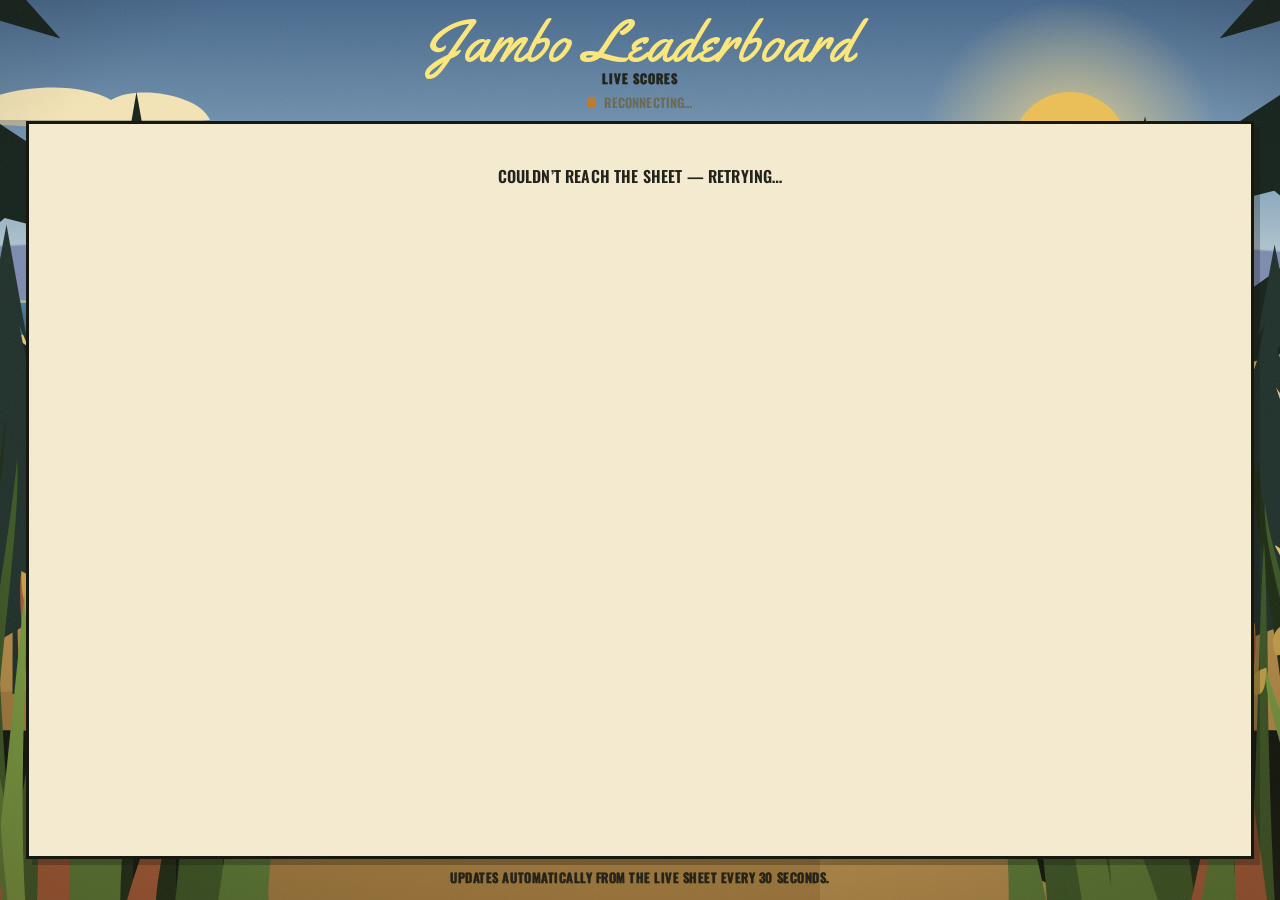
==== index.html @ 47f80d80 "Big-screen layout: fit on one screen, larger text, restyle ties - Fit the whole board on one screen " ====
<!DOCTYPE html>
<html lang="en">
<head>
<meta charset="UTF-8">
<meta name="viewport" content="width=device-width, initial-scale=1.0">
<title>Jambo Leaderboard</title>
<link rel="preconnect" href="https://fonts.googleapis.com">
<link rel="preconnect" href="https://fonts.gstatic.com" crossorigin>
<link href="https://fonts.googleapis.com/css2?family=Oswald:wght@400;500;600;700&family=Yellowtail&display=swap" rel="stylesheet">
<style>
  :root {
    --cream:      #fff0a2;
    --cream-deep: #f3d84a;
    --olive:      #4a6c9b;
    --olive-deep: #375581;
    --olive-wash: #e4ebf4;
    --sky:        #afc0d3;
    --sky-wash:   #afc0d3;
    --ink:        #22231a;
    --ink-soft:   #6b6a56;
    --outline:    #17180f;
    --line:       rgba(23,24,15,0.55);
    --line-heavy: #17180f;
    --script:     "Yellowtail", "Brush Script MT", cursive;
    font-family: "Oswald", "Arial Narrow", "Helvetica Neue", Arial, sans-serif;
  }

  /* vintage travel-poster caps: heavy, tight, dark outline via stroke behind fill */
  .poster-outline {
    -webkit-text-stroke: 0.6px var(--outline);
    paint-order: stroke fill;
  }

  * { box-sizing: border-box; }

  html, body {
    margin: 0;
    height: 100%;
    overflow: hidden;
    background: #7f9fb8;
    color: var(--ink);
    -webkit-font-smoothing: antialiased;
    text-transform: uppercase;
    font-weight: 600;
    letter-spacing: 0.01em;
  }

  .page {
    position: relative;
    z-index: 2;
    max-width: 100%;
    height: 100vh;
    margin: 0 auto;
    display: flex;
    flex-direction: column;
    padding: clamp(8px, 1.5vh, 20px) clamp(12px, 2vw, 48px);
    gap: clamp(4px, 1vh, 12px);
  }

  .scene {
    position: fixed;
    inset: 0;
    width: 100%;
    height: 100%;
    z-index: 0;
    pointer-events: none;
  }
  .scene svg { width: 100%; height: 100%; display: block; }

  .poster-frame {
    position: fixed;
    inset: 0;
    z-index: 1;
    pointer-events: none;
    border: clamp(14px, 1.7vw, 30px) solid #e8dbb4;
    box-shadow: inset 0 0 0 2px rgba(23,24,15,0.72);
  }

  /* ---------- masthead ---------- */
  .masthead {
    display: flex;
    flex-direction: column;
    align-items: center;
    justify-content: center;
    text-align: center;
    gap: clamp(2px, 0.6vh, 8px);
    flex-wrap: wrap;
    flex: 0 0 auto;
    margin-bottom: 0;
  }
  .brand h1 {
    margin: 0;
    font-family: var(--script);
    font-size: clamp(30px, 6.5vh, 104px);
    font-weight: 400;
    letter-spacing: 0.01em;
    line-height: 0.95;
    text-transform: none;
    color: #fbe67b;
  }
  .brand h1 span { color: #fbe67b; }
  .brand p {
    margin: 0;
    font-size: clamp(11px, 1vw, 22px);
    font-weight: 600;
    letter-spacing: 0.08em;
    text-transform: uppercase;
    color: var(--ink);
    -webkit-text-stroke: 0.5px var(--outline);
    paint-order: stroke fill;
  }
  .controls {
    display: flex;
    align-items: center;
    gap: 14px;
  }
  .status {
    display: inline-flex;
    align-items: center;
    gap: 8px;
    font-size: clamp(11px, 1vw, 22px);
    font-weight: 600;
    color: var(--ink-soft);
    white-space: nowrap;
  }
  .status .dot {
    width: 9px; height: 9px;
    border-radius: 0;
    background: var(--olive);
  }
  .status .dot.live  { background: #3f7d4f; }
  .status .dot.error { background: #c07a2b; }
  .badge-demo {
    display: inline-flex;
    align-items: center;
    font-size: 13px;
    font-weight: 700;
    letter-spacing: 0.08em;
    text-transform: uppercase;
    color: var(--outline);
    background: var(--cream-deep);
    border: 2px solid var(--outline);
    padding: 6px 13px;
    border-radius: 0;
  }

  /* ---------- board ---------- */
  .board {
    background: #f4ead0;
    border: 3px solid var(--outline);
    border-radius: 0;
    overflow: hidden;
    box-shadow: 6px 6px 0 rgba(23,24,15,0.28);
    flex: 1 1 auto;
    min-height: 0;
  }
  .scroll { overflow: hidden; height: 100%; }

  table {
    width: 100%;
    height: 100%;
    border-collapse: collapse;
    min-width: 0;
    table-layout: fixed;
  }

  thead tr.group th {
    background: #f4ead0;
    color: var(--olive);
    font-family: "Oswald", "Arial Narrow", "Helvetica Neue", Arial, sans-serif;
    font-size: clamp(12px, 1.3vw, 30px);
    font-weight: 700;
    letter-spacing: 0.14em;
    text-transform: uppercase;
    padding: clamp(4px, 0.7vh, 10px) 6px;
    border-bottom: 3px solid var(--outline);
    text-align: center;
    -webkit-text-stroke: 0.4px var(--outline);
    paint-order: stroke fill;
  }
  thead tr.group th.spacer { background: #f4ead0; -webkit-text-stroke: 0; }

  thead tr.cols th {
    background: var(--olive);
    color: #fff2ab;
    font-family: "Oswald", "Arial Narrow", "Helvetica Neue", Arial, sans-serif;
    font-size: clamp(11px, 1.2vw, 28px);
    font-weight: 700;
    letter-spacing: 0.03em;
    line-height: 1.05;
    text-transform: uppercase;
    padding: clamp(5px, 0.8vh, 12px) 6px;
    text-align: center;
    white-space: normal;
    position: sticky;
    top: 0;
    -webkit-text-stroke: 0.4px var(--outline);
    paint-order: stroke fill;
  }
  thead tr.cols th.team-h { text-align: left; }

  tbody td {
    padding: clamp(3px, 1.15vh, 24px) 6px;
    text-align: center;
    border-bottom: 1.5px solid var(--line);
    white-space: nowrap;
    font-weight: 400;
    font-size: clamp(13px, 1.5vw, 34px);
    -webkit-text-stroke: 0.3px var(--outline);
    paint-order: stroke fill;
  }
  tbody tr:last-child td { border-bottom: none; }
  tbody td.team {
    text-align: left;
    font-weight: 400;
    color: var(--ink);
    white-space: nowrap;
    font-size: clamp(12px, 1.3vw, 30px);
    width: 19%;
  }
  thead tr.cols th.team-h { width: 19%; }
  tbody td.rank { font-weight: 400; color: var(--olive); width: 4%; }
  tbody td.points { font-weight: 400; font-size: clamp(15px, 1.7vw, 38px); width: 6%; }
  tbody td.muted { color: var(--ink-soft); -webkit-text-stroke: 0.3px var(--outline); }

  /* group dividers */
  td.divide, th.divide { border-left: 3px solid var(--outline); }

  /* alternating wash */
  tbody tr:nth-child(even) td { background: var(--sky-wash); }

  /* leader row intentionally styled the same as the other odd rows */

  /* points tie: highlight team name + points cells (dark green, white text) */
  tbody td.tie {
    background: #567233 !important;
    color: #fff !important;
    -webkit-text-stroke: 0 !important;
  }

  .check { font-size: clamp(20px, 2vw, 44px); line-height: 1; display: inline-block; -webkit-text-stroke: 0; color: #111; }
  .check.on  { color: #111; }
  .check.off { color: #111; }

  .footnote {
    margin: 0;
    flex: 0 0 auto;
    font-size: clamp(11px, 1vw, 22px);
    color: var(--ink);
    letter-spacing: 0.04em;
    text-align: center;
    -webkit-text-stroke: 0.4px var(--outline);
    paint-order: stroke fill;
  }

  @media (prefers-reduced-motion: reduce) {
    * { animation: none !important; transition: none !important; }
  }
  @media (max-width: 560px) {
    .page { padding: 26px 16px 44px; }
    .controls { width: 100%; justify-content: space-between; }
  }
</style>
</head>
<body>
<div class="scene" aria-hidden="true"><svg viewBox="0 0 1440 900" preserveAspectRatio="xMidYMid slice" xmlns="http://www.w3.org/2000/svg">
  <defs>
    <linearGradient id="sky" x1="0" y1="0" x2="0" y2="1"><stop offset="0" stop-color="#47688c"/><stop offset="0.5" stop-color="#7f9fb8"/><stop offset="0.8" stop-color="#bccfd4"/><stop offset="1" stop-color="#f2cf86"/></linearGradient>
    <linearGradient id="wat" x1="0" y1="0" x2="0" y2="1"><stop offset="0" stop-color="#4c7f9c"/><stop offset="1" stop-color="#264c62"/></linearGradient>
    <radialGradient id="halo" cx="0.5" cy="0.5" r="0.5"><stop offset="0" stop-color="#f6d888" stop-opacity="0.85"/><stop offset="1" stop-color="#f6d888" stop-opacity="0"/></radialGradient>
    <radialGradient id="vig" cx="0.5" cy="0.4" r="0.8"><stop offset="0.6" stop-color="#000" stop-opacity="0"/><stop offset="1" stop-color="#2e1f0c" stop-opacity="0.34"/></radialGradient>
    <filter id="grain"><feTurbulence type="fractalNoise" baseFrequency="0.85" numOctaves="2" stitchTiles="stitch"/><feColorMatrix type="saturate" values="0"/></filter>
  </defs>
  <rect x="0" y="0" width="1440" height="340" fill="url(#sky)"/>
  <circle cx="1150" cy="150" r="150" fill="url(#halo)"/><circle cx="1150" cy="150" r="58" fill="#ecbf55"/>
  <g><path d="M30 120 C72 84 155 79 191 100 C217 84 280 95 290 120 Z" fill="#f4e4b6"/><path d="M30 120 L290 120 C212 130 108 130 30 120 Z" fill="#d3bd93" opacity="0.7"/></g><g><path d="M0 198 C30 176 91 173 118 186 C137 176 182 183 190 198 Z" fill="#f4e4b6"/><path d="M0 198 L190 198 C133 204 57 204 0 198 Z" fill="#d3bd93" opacity="0.7"/></g>
  <path d="M300 150 Q309 142 318 150 M318 150 Q327 142 336 150" stroke="#1b2a40" stroke-width="2.3" fill="none" opacity="0.6"/><path d="M352 134 Q361 126 370 134 M370 134 Q379 126 388 134" stroke="#1b2a40" stroke-width="2.3" fill="none" opacity="0.6"/><path d="M404 152 Q413 144 422 152 M422 152 Q431 144 440 152" stroke="#1b2a40" stroke-width="2.3" fill="none" opacity="0.6"/>
  <path d="M0 247.6 Q 50.4 247.6 90.0 246.1 Q 129.6 244.6 180.0 244.6 Q 230.4 244.6 270.0 244.0 Q 309.6 243.3 360.0 243.3 Q 410.4 243.3 450.0 250.8 Q 489.6 258.3 540.0 258.3 Q 590.4 258.3 630.0 254.9 Q 669.6 251.6 720.0 251.6 Q 770.4 251.6 810.0 252.7 Q 849.6 253.8 900.0 253.8 Q 950.4 253.8 990.0 252.4 Q 1029.6 251.1 1080.0 251.1 Q 1130.4 251.1 1170.0 249.4 Q 1209.6 247.7 1260.0 247.7 Q 1310.4 247.7 1350.0 251.2 Q 1389.6 254.6 1440.0 254.6" fill="none" stroke="#95a2c2" stroke-width="3" opacity="0.6"/><path d="M0 247.6 Q 50.4 247.6 90.0 246.1 Q 129.6 244.6 180.0 244.6 Q 230.4 244.6 270.0 244.0 Q 309.6 243.3 360.0 243.3 Q 410.4 243.3 450.0 250.8 Q 489.6 258.3 540.0 258.3 Q 590.4 258.3 630.0 254.9 Q 669.6 251.6 720.0 251.6 Q 770.4 251.6 810.0 252.7 Q 849.6 253.8 900.0 253.8 Q 950.4 253.8 990.0 252.4 Q 1029.6 251.1 1080.0 251.1 Q 1130.4 251.1 1170.0 249.4 Q 1209.6 247.7 1260.0 247.7 Q 1310.4 247.7 1350.0 251.2 Q 1389.6 254.6 1440.0 254.6 L1440 344 L0 344 Z" fill="#7d8bb0"/>
  <rect x="0" y="300" width="1440" height="70" fill="url(#wat)"/><rect x="0" y="300" width="1440" height="3" fill="#f4e4b6" opacity="0.5"/>
  <rect x="1120.0" y="302.0" width="60.0" height="6.3" fill="#eec25f" opacity="0.50"/><rect x="1111.2" y="314.6" width="77.7" height="4.7" fill="#eec25f" opacity="0.45"/><rect x="1101.4" y="328.4" width="97.2" height="4.0" fill="#eec25f" opacity="0.38"/><rect x="1093.6" y="339.5" width="112.7" height="8.5" fill="#eec25f" opacity="0.34"/><rect x="1084.5" y="352.5" width="131.0" height="6.8" fill="#eec25f" opacity="0.28"/>
  <g>
  <path d="M338 330 L392 330 L382 343 L349 343 Z" fill="#1b2a40"/>
  <path d="M365 328 L365 291 L342 328 Z" fill="#f4e4b6"/><path d="M368 328 L368 297 L389 328 Z" fill="#d9c79a"/>
  <line x1="365" y1="291" x2="365" y2="330" stroke="#171610" stroke-width="1.4"/>
  <rect x="349" y="343" width="34" height="9" fill="#356079" opacity="0.4"/></g><g>
  <rect x="1050" y="300" width="150" height="9" fill="#1b2a40"/>
  <rect x="1058" y="309" width="5" height="26" fill="#1b2a40"/><rect x="1120" y="309" width="5" height="26" fill="#1b2a40"/><rect x="1184" y="309" width="5" height="26" fill="#1b2a40"/>
  <path d="M1114 304 L1119 224 L1141 224 L1146 304 Z" fill="#f2ead4"/>
  <path d="M1131 304 L1131 224 L1141 224 L1146 304 Z" fill="#c7b48a"/>
  <rect x="1118" y="262" width="24" height="9" fill="#4a6c9b"/><rect x="1118" y="240" width="24" height="7" fill="#4a6c9b"/>
  <rect x="1121" y="206" width="18" height="18" fill="#1b2a40"/><rect x="1124" y="211" width="12" height="9" fill="#ecbf55"/>
  <path d="M1122 206 L1130 196 L1138 206 Z" fill="#1b2a40"/><circle cx="1130" cy="215" r="16" fill="#ecbf55" opacity="0.30"/>
  <rect x="1122" y="309" width="26" height="20" fill="#356079" opacity="0.45"/></g>
  <path d="M0 344 C 260 312, 520 348, 760 330 C 1010 310, 1230 350, 1440 326 L1440 900 L0 900 Z" fill="#e6c471"/>
  <path d="M0 470 C 300 430, 560 486, 830 456 C 1080 432, 1270 486, 1440 456 L1440 560 L0 560 Z" fill="#b78d49" opacity="0.6"/>
  <path d="M0 470 C 300 430, 560 486, 830 456 C 1080 432, 1270 486, 1440 456 L1440 900 L0 900 Z" fill="#e6c471"/>
  <path d="M0 604 C 320 556, 640 616, 900 586 C 1150 560, 1310 610, 1440 592 L1440 900 L0 900 Z" fill="#b78d49"/>
  <path d="M0 700 C 300 662, 620 716, 900 690 L900 900 L0 900 Z" fill="#976f35" opacity="0.5"/>
  <path d="M-5.0 730.0 Q3.7 350.0 27.3 -30.0 L50.7 -30.0 Q69.3 350.0 73.0 730.0 Z" fill="#8f4c2a"/><path d="M38.7 730.0 Q55.2 350.0 40.6 -30.0 L50.7 -30.0 Q69.3 350.0 73.0 730.0 Z" fill="#5e3319"/><path d="M-5.0 730.0 Q3.7 350.0 27.3 -30.0 L34.3 -30.0 Q13.1 350.0 7.5 730.0 Z" fill="#a9683c" opacity="0.8"/><path d="M46.7 501.8 L123.0 566.6 L90.7 578.0 L120.0 616.1 L70.2 599.3 L46.7 625.3 L29.1 593.2 L23.2 562.8 Z" fill="#16221c"/><path d="M23.9 402.2 L-62.1 469.8 L-25.7 481.7 L-58.8 521.5 L-2.5 504.0 L23.9 531.0 L43.8 497.6 L50.4 465.8 Z" fill="#16221c"/><path d="M48.0 302.7 L143.7 373.1 L103.2 385.5 L140.1 426.9 L77.4 408.6 L48.0 436.8 L25.9 402.0 L18.5 368.9 Z" fill="#16221c"/><path d="M25.2 203.2 L-80.3 276.3 L-35.7 289.2 L-76.3 332.2 L-7.3 313.3 L25.2 342.5 L49.6 306.4 L57.7 272.0 Z" fill="#16221c"/><path d="M49.2 103.6 L164.5 179.5 L115.8 192.9 L160.1 237.6 L84.7 217.9 L49.2 248.3 L22.6 210.8 L13.8 175.1 Z" fill="#16221c"/><path d="M26.5 4.1 L-98.6 82.8 L-45.7 96.7 L-93.8 143.0 L-12.0 122.6 L26.5 154.1 L55.3 115.2 L64.9 78.1 Z" fill="#16221c"/><path d="M39.0 -98.4 L144.5 -20.9 L99.8 -7.2 L140.4 38.4 L71.4 18.3 L39.0 49.3 L14.7 11.0 L6.6 -25.4 Z" fill="#16221c"/><path d="M39.0 -98.4 L-66.5 -20.9 L-21.8 -7.2 L-62.4 38.4 L6.6 18.3 L39.0 49.3 L63.3 11.0 L71.4 -25.4 Z" fill="#16221c"/>
  <path d="M195.6 706.0 L204.4 706.0 L204.8 586.0 L199.7 586.0 Z" fill="#16221c"/><path d="M195.5 520.9 L287.5 665.5 L210.8 615.5 L114.5 662.7 Z" fill="#16221c"/><path d="M204.0 446.1 L300.1 613.8 L219.9 554.0 L114.6 623.9 Z" fill="#16221c"/><path d="M204.0 378.8 L288.8 549.2 L217.9 493.3 L119.6 556.5 Z" fill="#16221c"/><path d="M202.3 339.0 L255.4 478.5 L212.5 435.3 L145.0 480.4 Z" fill="#16221c"/><path d="M208.7 272.2 L268.4 424.7 L219.3 374.6 L144.1 428.0 Z" fill="#16221c"/><path d="M208.5 212.2 L255.5 379.0 L217.1 314.6 L158.0 371.7 Z" fill="#16221c"/><path d="M209.6 150.0 L246.2 321.3 L215.9 254.4 L174.5 311.7 Z" fill="#16221c"/><path d="M216.5 91.9 L245.9 256.5 L221.3 194.6 L187.8 257.2 Z" fill="#16221c"/>
  <path d="M92.5 694.0 L99.5 694.0 L96.7 602.8 L92.7 602.8 Z" fill="#20302a"/><path d="M96.8 535.5 L161.2 674.3 L108.1 623.4 L32.1 668.6 Z" fill="#20302a"/><path d="M95.3 494.6 L153.8 627.2 L105.6 578.3 L38.7 619.3 Z" fill="#20302a"/><path d="M90.7 456.9 L155.6 571.2 L101.6 533.5 L33.9 563.0 Z" fill="#20302a"/><path d="M95.0 414.1 L152.1 531.4 L104.4 488.2 L43.9 527.3 Z" fill="#20302a"/><path d="M93.4 351.9 L134.6 481.7 L101.0 440.9 L55.2 479.1 Z" fill="#20302a"/><path d="M91.8 308.9 L131.5 440.1 L98.4 395.6 L54.1 438.5 Z" fill="#20302a"/><path d="M86.8 261.9 L112.2 390.7 L91.6 349.8 L59.5 390.7 Z" fill="#20302a"/><path d="M86.5 224.5 L108.2 346.5 L90.3 305.0 L64.9 339.3 Z" fill="#20302a"/>
  <path d="M316.9 710.0 L323.1 710.0 L323.4 638.0 L319.8 638.0 Z" fill="#16221c"/><path d="M318.5 593.1 L377.7 681.5 L330.3 655.1 L251.7 686.8 Z" fill="#16221c"/><path d="M318.0 559.3 L378.7 658.0 L328.1 619.3 L264.1 648.9 Z" fill="#16221c"/><path d="M324.0 525.0 L369.1 614.1 L332.4 583.5 L272.9 613.3 Z" fill="#16221c"/><path d="M323.3 487.8 L368.3 575.5 L331.8 547.4 L278.3 581.1 Z" fill="#16221c"/><path d="M328.2 442.3 L368.0 538.7 L335.6 510.4 L284.8 542.4 Z" fill="#16221c"/><path d="M324.8 416.7 L353.8 508.2 L330.3 475.5 L295.6 502.1 Z" fill="#16221c"/><path d="M328.3 376.3 L357.6 475.1 L333.3 439.0 L302.3 469.1 Z" fill="#16221c"/><path d="M333.2 341.8 L352.4 433.0 L336.7 403.2 L313.4 429.5 Z" fill="#16221c"/>
  <path d="M1367.0 730.0 Q1370.7 350.0 1389.3 -30.0 L1412.7 -30.0 Q1436.3 350.0 1445.0 730.0 Z" fill="#8f4c2a"/><path d="M1410.7 730.0 Q1422.2 350.0 1402.6 -30.0 L1412.7 -30.0 Q1436.3 350.0 1445.0 730.0 Z" fill="#5e3319"/><path d="M1367.0 730.0 Q1370.7 350.0 1389.3 -30.0 L1396.3 -30.0 Q1380.1 350.0 1379.5 730.0 Z" fill="#a9683c" opacity="0.8"/><path d="M1416.7 501.8 L1493.0 566.6 L1460.7 578.0 L1490.0 616.1 L1440.2 599.3 L1416.7 625.3 L1399.1 593.2 L1393.2 562.8 Z" fill="#16221c"/><path d="M1392.8 416.5 L1308.1 483.6 L1343.9 495.5 L1311.4 535.0 L1366.7 517.6 L1392.8 544.5 L1412.3 511.3 L1418.8 479.7 Z" fill="#16221c"/><path d="M1415.6 331.1 L1508.6 400.7 L1469.3 413.0 L1505.0 453.9 L1444.2 435.9 L1415.6 463.7 L1394.2 429.3 L1387.0 396.6 Z" fill="#16221c"/><path d="M1391.7 245.8 L1290.3 317.8 L1333.2 330.5 L1294.2 372.8 L1360.5 354.2 L1391.7 382.9 L1415.1 347.4 L1422.9 313.5 Z" fill="#16221c"/><path d="M1414.5 160.5 L1524.2 234.8 L1477.8 247.9 L1520.0 291.7 L1448.3 272.4 L1414.5 302.2 L1389.2 265.4 L1380.8 230.5 Z" fill="#16221c"/><path d="M1390.6 75.2 L1272.5 151.9 L1322.5 165.4 L1277.0 210.6 L1354.3 190.7 L1390.6 221.4 L1417.8 183.5 L1426.9 147.4 Z" fill="#16221c"/><path d="M1413.4 -10.1 L1539.9 69.0 L1486.4 82.9 L1535.0 129.4 L1452.4 109.0 L1413.4 140.6 L1384.3 101.5 L1374.5 64.3 Z" fill="#16221c"/><path d="M1401.0 -98.4 L1506.5 -20.9 L1461.8 -7.2 L1502.4 38.4 L1433.4 18.3 L1401.0 49.3 L1376.7 11.0 L1368.6 -25.4 Z" fill="#16221c"/><path d="M1401.0 -98.4 L1295.5 -20.9 L1340.2 -7.2 L1299.6 38.4 L1368.6 18.3 L1401.0 49.3 L1425.3 11.0 L1433.4 -25.4 Z" fill="#16221c"/>
  <path d="M1235.6 706.0 L1244.4 706.0 L1240.3 586.0 L1235.2 586.0 Z" fill="#16221c"/><path d="M1243.6 539.6 L1334.8 653.6 L1259.3 617.4 L1156.0 650.1 Z" fill="#16221c"/><path d="M1241.4 479.3 L1317.2 622.6 L1255.2 569.3 L1163.7 615.5 Z" fill="#16221c"/><path d="M1237.5 446.2 L1320.9 566.7 L1251.8 524.0 L1151.4 563.5 Z" fill="#16221c"/><path d="M1238.7 395.0 L1306.7 511.9 L1251.7 476.9 L1163.8 518.5 Z" fill="#16221c"/><path d="M1234.8 343.0 L1296.6 473.1 L1244.9 429.7 L1173.2 474.7 Z" fill="#16221c"/><path d="M1234.4 288.3 L1290.7 421.5 L1244.8 382.2 L1175.1 424.7 Z" fill="#16221c"/><path d="M1226.1 253.0 L1279.4 371.8 L1235.3 336.7 L1176.7 374.7 Z" fill="#16221c"/><path d="M1225.1 197.7 L1258.7 333.1 L1231.8 289.2 L1185.4 337.7 Z" fill="#16221c"/><path d="M1232.0 165.2 L1265.6 288.9 L1238.2 243.9 L1200.4 278.5 Z" fill="#16221c"/><path d="M1225.1 116.2 L1251.7 251.7 L1230.2 197.0 L1194.1 248.5 Z" fill="#16221c"/>
  <path d="M1340.5 694.0 L1347.5 694.0 L1347.3 602.8 L1343.3 602.8 Z" fill="#20302a"/><path d="M1347.9 564.8 L1409.7 666.2 L1360.0 626.4 L1279.0 659.0 Z" fill="#20302a"/><path d="M1341.4 520.8 L1397.7 625.1 L1352.5 586.0 L1278.4 622.0 Z" fill="#20302a"/><path d="M1346.7 473.6 L1394.9 574.2 L1355.9 545.4 L1294.8 576.7 Z" fill="#20302a"/><path d="M1347.4 434.2 L1395.0 541.6 L1356.7 505.6 L1294.5 540.6 Z" fill="#20302a"/><path d="M1349.8 393.0 L1396.0 503.0 L1358.0 465.5 L1301.3 507.9 Z" fill="#20302a"/><path d="M1347.8 362.5 L1381.2 463.1 L1354.4 426.6 L1312.7 461.5 Z" fill="#20302a"/><path d="M1349.6 324.9 L1381.0 423.5 L1355.6 386.9 L1316.9 418.8 Z" fill="#20302a"/><path d="M1355.0 274.6 L1380.8 385.1 L1359.3 346.0 L1331.7 386.8 Z" fill="#20302a"/><path d="M1354.6 244.6 L1374.0 339.1 L1357.9 307.1 L1337.6 335.6 Z" fill="#20302a"/>
  <path d="M1116.9 710.0 L1123.1 710.0 L1120.2 638.0 L1116.6 638.0 Z" fill="#16221c"/><path d="M1119.0 598.5 L1175.1 681.1 L1129.8 655.7 L1054.1 680.3 Z" fill="#16221c"/><path d="M1114.9 558.8 L1176.0 651.5 L1124.9 619.3 L1059.8 654.1 Z" fill="#16221c"/><path d="M1118.7 521.2 L1171.6 615.6 L1127.7 583.1 L1066.5 623.3 Z" fill="#16221c"/><path d="M1114.8 492.1 L1159.5 575.4 L1123.3 547.8 L1071.6 572.8 Z" fill="#16221c"/><path d="M1112.0 446.7 L1148.4 541.5 L1119.2 510.9 L1069.8 548.3 Z" fill="#16221c"/><path d="M1112.5 413.7 L1146.9 504.7 L1118.2 475.2 L1081.0 508.8 Z" fill="#16221c"/><path d="M1111.7 379.4 L1135.6 470.4 L1116.0 439.3 L1087.1 470.8 Z" fill="#16221c"/><path d="M1108.3 334.9 L1129.6 440.2 L1111.8 402.5 L1088.6 446.7 Z" fill="#16221c"/>
  <path d="M0 900 L0 742 C 130 708, 260 754, 340 808 C 400 848, 300 900, 250 900 Z" fill="#12160e"/>
  <path d="M1440 900 L1440 742 C 1310 708, 1180 754, 1100 808 C 1040 848, 1140 900, 1190 900 Z" fill="#12160e"/>
  <g><path d="M159.9 908.0 C172.4 667.5 183.3 427.1 187.6 335.5 C191.8 427.1 180.4 667.5 186.5 908.0 Z" fill="#1e2c14"/><path d="M-19.8 908.0 C3.6 694.3 54.8 480.6 58.8 399.2 C62.9 480.6 11.2 694.3 5.5 908.0 Z" fill="#1e2c14"/><path d="M264.3 908.0 C291.3 700.6 339.4 493.2 345.5 414.2 C351.6 493.2 302.8 700.6 302.5 908.0 Z" fill="#3d5724"/><path d="M34.3 908.0 C46.5 701.7 55.8 495.5 60.1 416.9 C64.5 495.5 54.7 701.7 61.5 908.0 Z" fill="#1e2c14"/><path d="M-5.4 908.0 C21.0 702.4 80.6 496.9 85.0 418.5 C89.3 496.9 29.2 702.4 21.8 908.0 Z" fill="#1e2c14"/><path d="M265.3 908.0 C281.4 704.5 298.8 500.9 303.9 423.4 C309.0 500.9 291.0 704.5 297.1 908.0 Z" fill="#3d5724"/><path d="M85.9 908.0 C110.7 716.7 152.3 525.5 158.2 452.6 C164.1 525.5 121.7 716.7 122.7 908.0 Z" fill="#3d5724"/><path d="M34.1 908.0 C56.4 719.2 91.4 530.3 97.0 458.4 C102.6 530.3 66.8 719.2 69.1 908.0 Z" fill="#3d5724"/><path d="M-2.4 908.0 C18.0 720.7 41.3 533.4 47.6 462.0 C53.8 533.4 29.8 720.7 36.9 908.0 Z" fill="#3d5724"/><path d="M47.6 462.0 q19.6 13.4 11.0 49.1 q-11.0 8.9 -11.0 -49.1 Z" fill="#c7a24a"/><path d="M300.6 908.0 C319.6 721.7 344.7 535.4 350.1 464.4 C355.5 535.4 329.8 721.7 334.5 908.0 Z" fill="#3d5724"/><path d="M-32.2 908.0 C-3.3 726.9 58.6 545.8 63.8 476.8 C69.0 545.8 6.4 726.9 0.1 908.0 Z" fill="#1e2c14"/><path d="M217.0 908.0 C241.9 728.4 293.8 548.9 298.5 480.5 C303.2 548.9 250.7 728.4 246.2 908.0 Z" fill="#1e2c14"/><path d="M67.3 908.0 C74.0 731.8 64.2 555.7 68.6 488.6 C72.9 555.7 82.1 731.8 94.3 908.0 Z" fill="#3d5724"/><path d="M183.3 908.0 C205.5 733.2 248.2 558.3 252.8 491.7 C257.4 558.3 214.1 733.2 212.0 908.0 Z" fill="#1e2c14"/><path d="M222.3 908.0 C239.0 734.1 254.7 560.2 260.3 493.9 C265.9 560.2 249.5 734.1 257.3 908.0 Z" fill="#1e2c14"/><path d="M148.6 908.0 C163.7 743.9 175.1 579.9 180.5 517.4 C185.9 579.9 173.8 743.9 182.3 908.0 Z" fill="#3d5724"/><path d="M180.5 517.4 q16.9 11.7 9.5 43.0 q-9.5 7.8 -9.5 -43.0 Z" fill="#c7a24a"/><path d="M305.0 908.0 C318.7 749.6 334.1 591.2 338.3 530.8 C342.5 591.2 326.6 749.6 331.4 908.0 Z" fill="#3d5724"/><path d="M338.3 530.8 q13.2 11.3 7.4 41.5 q-7.4 7.5 -7.4 -41.5 Z" fill="#c7a24a"/><path d="M-43.1 908.0 C-30.9 751.7 -46.4 595.4 -38.9 535.8 C-31.5 595.4 -16.9 751.7 3.7 908.0 Z" fill="#5c7a33"/><path d="M297.1 908.0 C320.0 751.7 341.7 595.5 349.3 535.9 C357.0 595.5 334.3 751.7 344.8 908.0 Z" fill="#5c7a33"/><path d="M164.0 908.0 C190.1 757.9 237.3 607.7 243.1 550.5 C248.9 607.7 201.0 757.9 200.2 908.0 Z" fill="#5c7a33"/><path d="M116.7 908.0 C124.2 766.4 94.1 624.8 101.3 570.9 C108.6 624.8 137.7 766.4 162.0 908.0 Z" fill="#a85a34"/><path d="M101.3 570.9 q22.6 10.1 12.7 37.1 q-12.7 6.7 -12.7 -37.1 Z" fill="#c7a24a"/><path d="M13.3 908.0 C31.0 766.8 42.8 625.6 49.4 571.9 C55.9 625.6 43.3 766.8 54.1 908.0 Z" fill="#3d5724"/><path d="M49.4 571.9 q20.4 10.1 11.4 37.0 q-11.4 6.7 -11.4 -37.0 Z" fill="#c7a24a"/><path d="M65.6 908.0 C69.8 771.4 37.7 634.8 43.8 582.8 C49.8 634.8 81.2 771.4 103.4 908.0 Z" fill="#5c7a33"/><path d="M71.2 908.0 C86.8 775.9 99.1 643.8 104.6 593.5 C110.1 643.8 97.1 775.9 105.6 908.0 Z" fill="#7a9a3f"/><path d="M104.6 593.5 q17.2 9.4 9.6 34.6 q-9.6 6.3 -9.6 -34.6 Z" fill="#c7a24a"/><path d="M39.3 908.0 C57.6 776.8 61.1 645.6 69.0 595.7 C76.9 645.6 72.4 776.8 88.5 908.0 Z" fill="#5c7a33"/><path d="M254.5 908.0 C268.6 778.9 270.3 649.8 276.5 600.6 C282.7 649.8 280.1 778.9 293.0 908.0 Z" fill="#3d5724"/><path d="M276.5 600.6 q19.2 9.2 10.8 33.8 q-10.8 6.1 -10.8 -33.8 Z" fill="#c7a24a"/><path d="M45.0 908.0 C56.3 789.6 48.5 671.3 54.7 626.2 C60.8 671.3 67.8 789.6 83.4 908.0 Z" fill="#a85a34"/><path d="M54.7 626.2 q19.2 8.5 10.7 31.0 q-10.7 5.6 -10.7 -31.0 Z" fill="#c7a24a"/><path d="M6.2 908.0 C14.1 798.2 -15.4 688.5 -8.0 646.6 C-0.7 688.5 28.0 798.2 52.3 908.0 Z" fill="#5c7a33"/><path d="M204.9 908.0 C231.9 806.2 289.5 704.4 294.3 665.6 C299.2 704.4 241.0 806.2 235.4 908.0 Z" fill="#a85a34"/><path d="M148.7 908.0 C155.3 813.5 123.5 719.0 130.6 683.1 C137.7 719.0 168.6 813.5 192.9 908.0 Z" fill="#5c7a33"/><path d="M-37.2 908.0 C-23.4 817.5 -15.7 727.1 -10.5 692.6 C-5.2 727.1 -13.6 817.5 -4.4 908.0 Z" fill="#7a9a3f"/><path d="M309.2 908.0 C333.6 822.7 370.6 737.3 376.9 704.8 C383.3 737.3 345.4 822.7 348.7 908.0 Z" fill="#5c7a33"/><path d="M376.9 704.8 q19.8 6.1 11.1 22.4 q-11.1 4.1 -11.1 -22.4 Z" fill="#c7a24a"/></g><g transform="translate(1440,0) scale(-1,1)"><path d="M-1.7 908.0 C13.9 659.9 24.2 411.7 29.9 317.2 C35.7 411.7 24.7 659.9 34.3 908.0 Z" fill="#1e2c14"/><path d="M210.4 908.0 C237.9 661.7 298.0 415.5 302.8 321.6 C307.6 415.5 246.9 661.7 240.4 908.0 Z" fill="#1e2c14"/><path d="M33.2 908.0 C59.5 666.2 119.5 424.4 123.7 332.3 C128.0 424.4 67.4 666.2 59.7 908.0 Z" fill="#1e2c14"/><path d="M-29.1 908.0 C-2.7 683.0 53.1 457.9 57.9 372.2 C62.8 457.9 6.3 683.0 1.1 908.0 Z" fill="#1e2c14"/><path d="M154.4 908.0 C173.3 683.9 196.0 459.7 201.6 374.4 C207.3 459.7 183.9 683.9 189.8 908.0 Z" fill="#1e2c14"/><path d="M260.1 908.0 C285.2 692.9 330.6 477.7 336.2 395.7 C341.8 477.7 295.7 692.9 295.1 908.0 Z" fill="#1e2c14"/><path d="M191.9 908.0 C200.6 712.7 198.1 517.4 202.4 443.0 C206.7 517.4 208.7 712.7 218.7 908.0 Z" fill="#3d5724"/><path d="M179.7 908.0 C192.5 715.1 191.3 522.3 197.2 448.8 C203.1 522.3 203.6 715.1 216.8 908.0 Z" fill="#3d5724"/><path d="M197.2 448.8 q18.5 13.8 10.4 50.5 q-10.4 9.2 -10.4 -50.5 Z" fill="#c7a24a"/><path d="M17.7 908.0 C43.6 719.7 97.7 531.4 102.5 459.7 C107.4 531.4 52.6 719.7 47.8 908.0 Z" fill="#1e2c14"/><path d="M275.2 908.0 C288.8 726.5 297.1 545.0 302.2 475.8 C307.3 545.0 298.4 726.5 307.2 908.0 Z" fill="#3d5724"/><path d="M-3.6 908.0 C18.2 731.4 61.8 554.7 66.1 487.5 C70.4 554.7 26.2 731.4 23.2 908.0 Z" fill="#1e2c14"/><path d="M-10.4 908.0 C20.4 737.6 89.9 567.3 95.0 502.4 C100.1 567.3 29.9 737.6 21.2 908.0 Z" fill="#3d5724"/><path d="M244.0 908.0 C273.5 747.5 336.4 587.0 341.7 525.9 C347.0 587.0 283.5 747.5 277.4 908.0 Z" fill="#3d5724"/><path d="M278.6 908.0 C309.2 748.2 374.8 588.3 380.2 527.4 C385.7 588.3 319.4 748.2 312.8 908.0 Z" fill="#3d5724"/><path d="M92.6 908.0 C116.7 754.4 163.9 600.8 168.8 542.2 C173.8 600.8 125.9 754.4 123.2 908.0 Z" fill="#a85a34"/><path d="M168.8 542.2 q15.3 11.0 8.6 40.2 q-8.6 7.3 -8.6 -40.2 Z" fill="#c7a24a"/><path d="M84.9 908.0 C93.8 754.4 91.8 600.8 96.0 542.3 C100.3 600.8 101.7 754.4 111.5 908.0 Z" fill="#3d5724"/><path d="M226.3 908.0 C257.7 755.8 323.5 603.5 329.3 545.5 C335.1 603.5 268.6 755.8 262.7 908.0 Z" fill="#3d5724"/><path d="M329.3 545.5 q18.2 10.9 10.2 39.9 q-10.2 7.2 -10.2 -39.9 Z" fill="#c7a24a"/><path d="M262.8 908.0 C278.7 756.9 292.9 605.9 298.3 548.3 C303.7 605.9 288.9 756.9 296.6 908.0 Z" fill="#5c7a33"/><path d="M298.3 548.3 q16.9 10.8 9.5 39.6 q-9.5 7.2 -9.5 -39.6 Z" fill="#c7a24a"/><path d="M164.0 908.0 C183.9 757.0 213.1 606.1 218.4 548.5 C223.7 606.1 193.8 757.0 197.0 908.0 Z" fill="#3d5724"/><path d="M91.9 908.0 C111.3 759.3 138.0 610.5 143.3 553.9 C148.7 610.5 121.3 759.3 125.4 908.0 Z" fill="#a85a34"/><path d="M266.6 908.0 C277.8 773.9 273.9 639.8 279.5 588.7 C285.0 639.8 288.2 773.9 301.3 908.0 Z" fill="#3d5724"/><path d="M279.5 588.7 q17.4 9.6 9.7 35.1 q-9.7 6.4 -9.7 -35.1 Z" fill="#c7a24a"/><path d="M244.8 908.0 C268.6 776.9 292.1 645.7 299.9 595.8 C307.7 645.7 283.3 776.9 293.7 908.0 Z" fill="#5c7a33"/><path d="M299.9 595.8 q24.4 9.4 13.7 34.3 q-13.7 6.2 -13.7 -34.3 Z" fill="#c7a24a"/><path d="M38.8 908.0 C54.9 777.8 71.3 647.5 76.5 597.9 C81.8 647.5 64.8 777.8 71.6 908.0 Z" fill="#5c7a33"/><path d="M277.0 908.0 C296.4 779.3 322.4 650.6 327.9 601.5 C333.4 650.6 306.7 779.3 311.3 908.0 Z" fill="#3d5724"/><path d="M13.2 908.0 C35.8 788.3 67.6 668.6 73.8 623.0 C79.9 668.6 47.4 788.3 51.9 908.0 Z" fill="#5c7a33"/><path d="M73.8 623.0 q19.3 8.6 10.8 31.4 q-10.8 5.7 -10.8 -31.4 Z" fill="#c7a24a"/><path d="M125.0 908.0 C131.6 788.4 98.2 668.8 105.4 623.2 C112.7 668.8 145.2 788.4 170.3 908.0 Z" fill="#a85a34"/><path d="M105.4 623.2 q22.7 8.5 12.7 31.3 q-12.7 5.7 -12.7 -31.3 Z" fill="#c7a24a"/><path d="M312.1 908.0 C336.4 788.4 373.2 668.8 379.5 623.3 C385.8 668.8 348.2 788.4 351.5 908.0 Z" fill="#5c7a33"/><path d="M214.6 908.0 C229.6 789.1 239.0 670.2 244.6 624.9 C250.2 670.2 240.1 789.1 249.6 908.0 Z" fill="#5c7a33"/><path d="M244.6 624.9 q17.5 8.5 9.8 31.1 q-9.8 5.7 -9.8 -31.1 Z" fill="#c7a24a"/><path d="M6.1 908.0 C35.7 807.0 86.8 705.9 93.7 667.4 C100.5 705.9 48.6 807.0 49.1 908.0 Z" fill="#7a9a3f"/><path d="M93.7 667.4 q21.5 7.2 12.0 26.5 q-12.0 4.8 -12.0 -26.5 Z" fill="#c7a24a"/><path d="M123.1 908.0 C131.6 813.8 115.8 719.6 121.7 683.7 C127.6 719.6 142.7 813.8 160.0 908.0 Z" fill="#5c7a33"/><path d="M199.5 908.0 C229.4 815.5 273.4 723.0 281.3 687.8 C289.2 723.0 244.2 815.5 249.0 908.0 Z" fill="#5c7a33"/><path d="M281.3 687.8 q24.7 6.6 13.9 24.2 q-13.9 4.4 -13.9 -24.2 Z" fill="#c7a24a"/><path d="M-4.4 908.0 C3.7 824.9 -11.3 741.7 -5.6 710.0 C-0.0 741.7 14.2 824.9 30.7 908.0 Z" fill="#5c7a33"/></g>
  <rect x="0" y="0" width="1440" height="900" fill="url(#vig)"/>
  <rect x="0" y="0" width="1440" height="900" filter="url(#grain)" opacity="0.07"/>
</svg></div>

<div class="page">

  <header class="masthead">
    <div class="brand">
      <h1>Jambo <span>Leaderboard</span></h1>
      <p>Live scores</p>
    </div>
    <div class="controls">
      <span class="status" id="status">
        <span class="dot" id="statusDot"></span>
        <span id="statusText">Loading…</span>
      </span>
    </div>
  </header>

  <div class="board">
    <div class="scroll"><div id="mount"></div></div>
  </div>

  <p class="footnote">Updates automatically from the live sheet every 30 seconds.</p>
</div>

<script>
/* ============================================================
   LIVE BUILD — pulls the "Leaderboard" tab of the Google Sheet
   as CSV (gviz endpoint) and re-renders every 30 seconds.
   Requires the sheet to be shared "anyone with link can view".
   ============================================================ */

const SHEET_ID = "1ui5a6mI18m_ZzgXZSi-G6cmHyq385iE6KvLz1C8kYaQ";
const SHEET_GID = "1296888730"; // "Leaderboard" tab
const REFRESH_MS = 30000;

/* column grouping — matched by header name, so it survives column shifts */
const BONUS_COLS     = ["costume", "beach bocce", "double", "skunk given", "skunk taken", "other"];
const POTENTIAL_COLS = ["double used", "potential", "real potential"];
const CHECK_COL      = "double used";

/* ---------- CSV parsing (handles quotes, commas, newlines) ---------- */
function parseCSV(text) {
  const rows = [];
  let row = [], field = "", inQuotes = false;
  for (let i = 0; i < text.length; i++) {
    const c = text[i];
    if (inQuotes) {
      if (c === '"') {
        if (text[i + 1] === '"') { field += '"'; i++; }
        else inQuotes = false;
      } else field += c;
    } else {
      if (c === '"') inQuotes = true;
      else if (c === ",") { row.push(field); field = ""; }
      else if (c === "\n") { row.push(field); rows.push(row); row = []; field = ""; }
      else if (c === "\r") { /* skip */ }
      else field += c;
    }
  }
  row.push(field);
  rows.push(row);
  return rows;
}

const norm = s => String(s || "").trim().toLowerCase();

/* ---------- locate the real table inside the sheet ---------- */
function locateColumns(rows) {
  let headerIdx = -1;
  for (let r = 0; r < rows.length; r++) {
    if (rows[r].some(c => norm(c).includes("team"))) { headerIdx = r; break; }
  }
  if (headerIdx === -1) return null;

  const headerRow = rows[headerIdx];
  const cols = [];
  headerRow.forEach((cell, idx) => {
    const label = String(cell).trim();
    if (label !== "") cols.push({ idx, label });
  });
  if (cols.length === 0) return null;

  cols.forEach(col => {
    const n = norm(col.label);
    if (n.includes("team")) col.kind = "team";
    else if (n === "rank")  col.kind = "rank";
    else if (n === "points" || n === "pts") col.kind = "points";
    else col.kind = "plain";
    col.isCheck = n.includes(CHECK_COL);
    if (POTENTIAL_COLS.some(p => n.includes(p)))      col.group = "POTENTIAL";
    else if (BONUS_COLS.some(b => n.includes(b)))     col.group = "BONUS";
    else col.group = "";
  });

  const teamCol = cols.find(c => c.kind === "team");

  const dataRows = [];
  for (let r = headerIdx + 1; r < rows.length; r++) {
    const team = String(rows[r][teamCol.idx] || "").trim();
    if (team === "") continue;
    dataRows.push(rows[r]);
  }

  return { cols, dataRows };
}

/* ---------- render ---------- */
function truthy(v) {
  const n = norm(v);
  return n === "true" || n === "yes" || n === "x" || n === "1" || n === "✓" || n === "☑";
}

function renderTable(model) {
  const { cols, dataRows } = model;

  let groupCells = "", prevGroup = null;
  cols.forEach((col, i) => {
    const g = col.group;
    const startsGroup = g && g !== prevGroup;
    const divide = (i > 0 && col.group !== cols[i - 1].group) ? " divide" : "";
    if (g) {
      if (startsGroup) {
        const span = cols.filter(c => c.group === g).length;
        groupCells += '<th class="group-band' + divide + '" colspan="' + span + '">' + g + '</th>';
      }
    } else {
      groupCells += '<th class="spacer' + divide + '"></th>';
    }
    prevGroup = g;
  });

  const colCells = cols.map((col, i) => {
    const divide = (i > 0 && col.group !== cols[i - 1].group) ? " divide" : "";
    const teamH = col.kind === "team" ? " team-h" : "";
    // stack multi-word headers onto separate lines to keep columns narrow
    const stacked = col.label.split(/\s+/).map(escapeHtml).join("<br>");
    return '<th class="' + teamH + divide + '">' + stacked + '</th>';
  }).join("");

  const rankCol   = cols.find(c => c.kind === "rank");
  const pointsCol = cols.find(c => c.kind === "points");

  // A true tie is an exact match on the FULL points value including the hidden
  // decimal tie-breaker (e.g. two teams both at 10.000011). Teams that merely
  // round to the same integer but differ in the decimals are NOT tied.
  // Not-yet-scored rows (blank / rounds to 0) never highlight.
  const tieValues = new Set();
  if (pointsCol) {
    const counts = {};
    dataRows.forEach(dr => {
      const v = String(dr[pointsCol.idx] == null ? "" : dr[pointsCol.idx]).trim();
      const n = parseFloat(v);
      if (!isFinite(n) || Math.round(n) === 0) return;
      counts[v] = (counts[v] || 0) + 1;
    });
    Object.keys(counts).forEach(k => { if (counts[k] >= 2) tieValues.add(k); });
  }

  const body = dataRows.map((r, rowIdx) => {
    let isLeader = rankCol
      ? String(r[rankCol.idx]).trim() === "1"
      : rowIdx === 0;

    const rowPts = pointsCol
      ? String(r[pointsCol.idx] == null ? "" : r[pointsCol.idx]).trim()
      : "";
    const isTie = tieValues.has(rowPts);

    const tds = cols.map((col, i) => {
      const raw = String(r[col.idx] == null ? "" : r[col.idx]).trim();
      const divide = (i > 0 && col.group !== cols[i - 1].group) ? " divide" : "";
      const tie = (isTie && (col.kind === "team" || col.kind === "points")) ? " tie" : "";

      if (col.isCheck) {
        const on = truthy(raw);
        return '<td class="' + divide + '"><span class="check ' + (on ? "on" : "off") + '">' + (on ? "☑" : "☐") + '</span></td>';
      }
      if (col.kind === "team")   return '<td class="team' + divide + tie + '">' + escapeHtml(raw || "—") + '</td>';
      if (col.kind === "rank")   return '<td class="rank' + divide + '">' + escapeHtml(raw || "—") + '</td>';
      if (col.kind === "points") {
        // display the clean rounded score; the decimal tie-breaker stays hidden
        const n = parseFloat(raw);
        const shown = (raw === "" || !isFinite(n)) ? "0" : String(Math.round(n));
        return '<td class="points' + divide + tie + '">' + escapeHtml(shown) + '</td>';
      }

      const muted = (raw === "" || raw === "0") ? " muted" : "";
      return '<td class="' + muted + divide + '">' + escapeHtml(raw === "" ? "—" : raw) + '</td>';
    }).join("");

    return '<tr class="' + (isLeader ? "leader" : "") + '">' + tds + '</tr>';
  }).join("");

  return '' +
    '<table>' +
      '<thead>' +
        '<tr class="group">' + groupCells + '</tr>' +
        '<tr class="cols">' + colCells + '</tr>' +
      '</thead>' +
      '<tbody>' + body + '</tbody>' +
    '</table>';
}

function escapeHtml(s) {
  return String(s).replace(/[&<>"']/g, c => (
    { "&": "&amp;", "<": "&lt;", ">": "&gt;", '"': "&quot;", "'": "&#39;" }[c]
  ));
}

/* ---------- live fetch + auto-refresh ---------- */
const mount = document.getElementById("mount");
const statusDot  = document.getElementById("statusDot");
const statusText = document.getElementById("statusText");

let hasRendered = false;

function csvUrl() {
  // cache-bust so browser/Google caches don't mask fresh scores
  return "https://docs.google.com/spreadsheets/d/" + SHEET_ID +
         "/gviz/tq?tqx=out:csv&gid=" + SHEET_GID + "&_=" + Date.now();
}

function fmtTime(d) {
  let h = d.getHours(), m = d.getMinutes();
  const ampm = h >= 12 ? "PM" : "AM";
  h = h % 12 || 12;
  return h + ":" + String(m).padStart(2, "0") + " " + ampm;
}

function setStatus(state, text) {
  statusDot.className = "dot" + (state ? " " + state : "");
  statusText.textContent = text;
}

async function load() {
  try {
    const res = await fetch(csvUrl(), { cache: "no-store" });
    if (!res.ok) throw new Error("HTTP " + res.status);
    const text = await res.text();
    const model = locateColumns(parseCSV(text));
    if (!model) throw new Error("Could not locate leaderboard table");
    mount.innerHTML = renderTable(model);
    hasRendered = true;
    setStatus("live", "Live · updated " + fmtTime(new Date()));
  } catch (err) {
    // keep the last good board on screen; only show a message if we have nothing yet
    if (!hasRendered) {
      mount.innerHTML =
        '<p style="padding:24px 16px;text-align:center;">' +
        'Couldn’t reach the sheet — retrying…</p>';
    }
    setStatus("error", "Reconnecting…");
  }
}

load();
setInterval(load, REFRESH_MS);
</script>
</body>
</html>
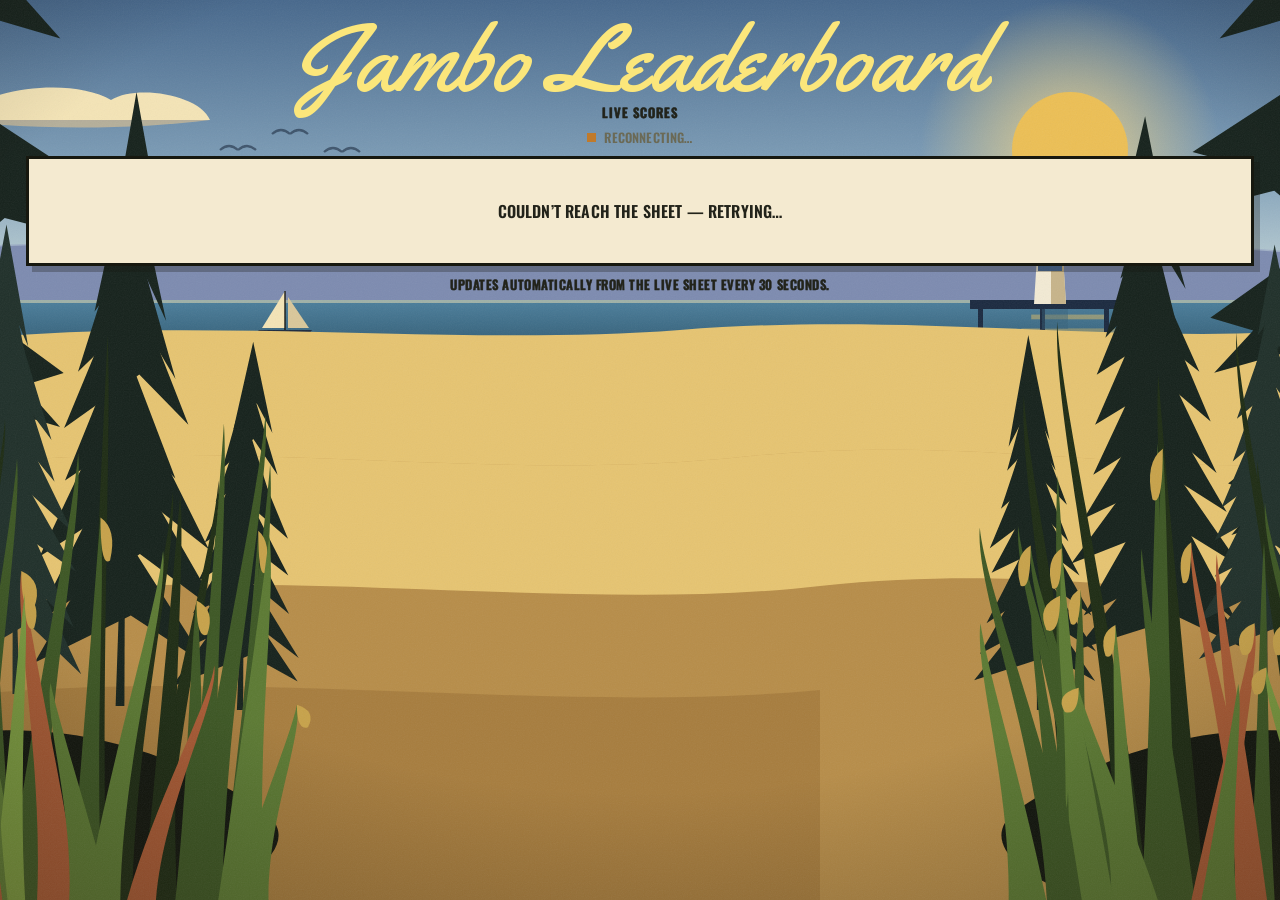
==== commit 59db4598: "Remove empty band, enlarge title, add mobile scroll layout - Board now sizes to its content (no dead" ====
--- a/index.html
+++ b/index.html
@@ -91,7 +91,7 @@
   .brand h1 {
     margin: 0;
     font-family: var(--script);
-    font-size: clamp(30px, 6.5vh, 104px);
+    font-size: clamp(38px, 10.5vh, 180px);
     font-weight: 400;
     letter-spacing: 0.01em;
     line-height: 0.95;
@@ -151,14 +151,14 @@
     border-radius: 0;
     overflow: hidden;
     box-shadow: 6px 6px 0 rgba(23,24,15,0.28);
-    flex: 1 1 auto;
+    flex: 0 0 auto;
     min-height: 0;
   }
   .scroll { overflow: hidden; height: 100%; }
 
   table {
     width: 100%;
-    height: 100%;
+    height: auto;
     border-collapse: collapse;
     min-width: 0;
     table-layout: fixed;
@@ -256,9 +256,39 @@
   @media (prefers-reduced-motion: reduce) {
     * { animation: none !important; transition: none !important; }
   }
-  @media (max-width: 560px) {
-    .page { padding: 26px 16px 44px; }
-    .controls { width: 100%; justify-content: space-between; }
+  /* ---------- mobile / touch: allow scrolling, readable fonts ---------- */
+  /* Big monitors driven by a computer keep the locked one-screen layout above;
+     phones/tablets (touch) or narrow windows fall through to this. */
+  @media (pointer: coarse), (max-width: 819px) {
+    html, body { overflow: auto; height: auto; }
+    .page {
+      display: block;
+      height: auto;
+      padding: 16px;
+      gap: 0;
+    }
+    .masthead { margin-bottom: 14px; }
+    .brand h1 { font-size: clamp(34px, 12vw, 64px); }
+    .controls { width: 100%; justify-content: center; }
+
+    .board { flex: none; }
+    .scroll { overflow-x: auto; overflow-y: visible; height: auto; -webkit-overflow-scrolling: touch; }
+
+    table { table-layout: auto; width: auto; min-width: 720px; height: auto; }
+
+    thead tr.group th { font-size: 13px; padding: 8px 8px; }
+    thead tr.cols th  { font-size: 13px; padding: 9px 8px; }
+    tbody td {
+      font-size: 16px;
+      padding: 10px 8px;
+      white-space: nowrap;
+    }
+    tbody td.team   { font-size: 15px; width: auto; }
+    thead tr.cols th.team-h { width: auto; }
+    tbody td.rank   { width: auto; }
+    tbody td.points { font-size: 18px; width: auto; }
+    .check { font-size: 24px; }
+    .footnote { font-size: 13px; margin-top: 14px; }
   }
 </style>
 </head>
@@ -443,8 +473,10 @@
   const colCells = cols.map((col, i) => {
     const divide = (i > 0 && col.group !== cols[i - 1].group) ? " divide" : "";
     const teamH = col.kind === "team" ? " team-h" : "";
+    // "BONUS COSTUME" is redundant under the BONUS band — show just "Costume"
+    const displayLabel = norm(col.label) === "bonus costume" ? "Costume" : col.label;
     // stack multi-word headers onto separate lines to keep columns narrow
-    const stacked = col.label.split(/\s+/).map(escapeHtml).join("<br>");
+    const stacked = displayLabel.split(/\s+/).map(escapeHtml).join("<br>");
     return '<th class="' + teamH + divide + '">' + stacked + '</th>';
   }).join("");
 
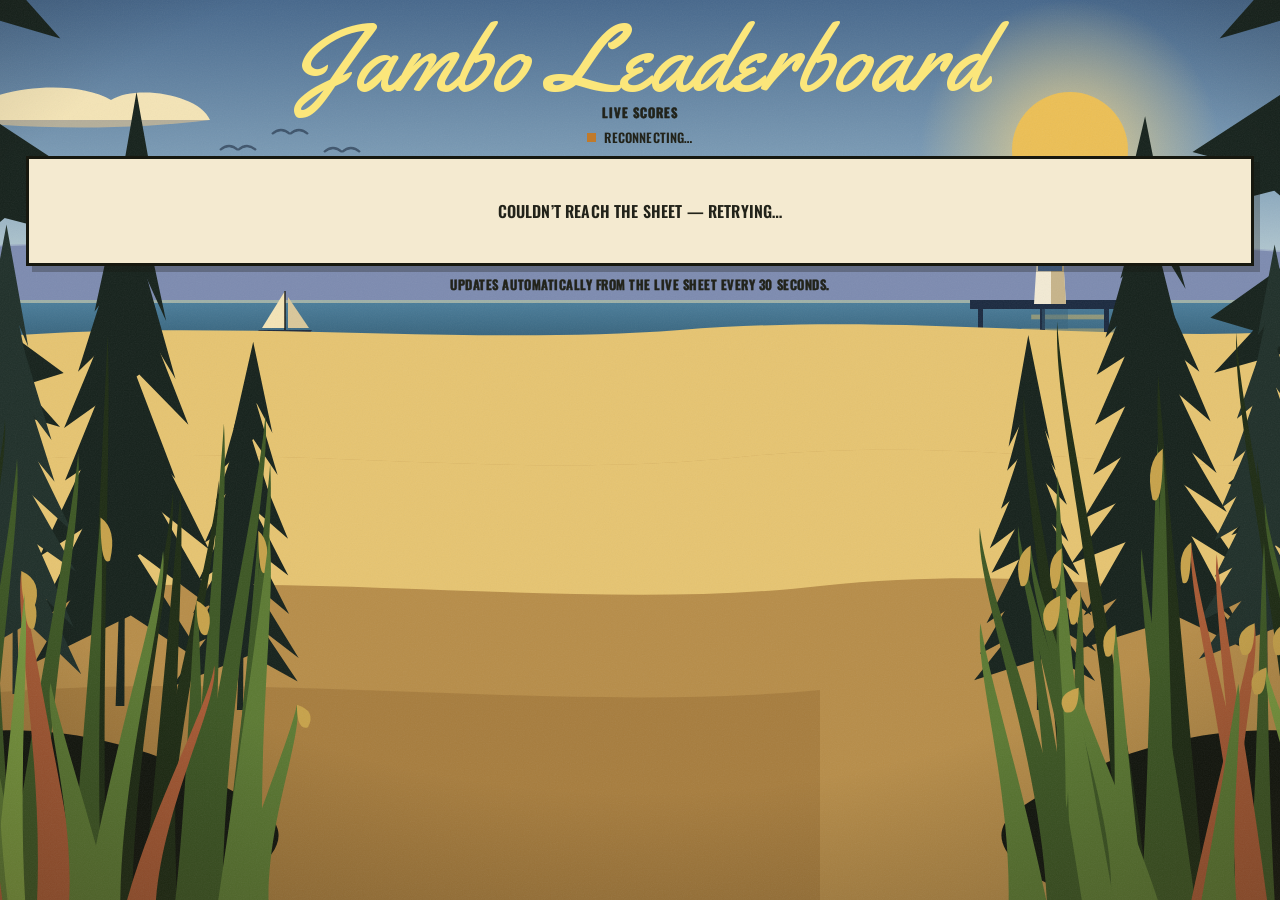
==== commit 72fb6ee6: "Make live-status text black instead of grey Change the .status text color from --ink-soft (grey) to " ====
--- a/index.html
+++ b/index.html
@@ -120,7 +120,7 @@
     gap: 8px;
     font-size: clamp(11px, 1vw, 22px);
     font-weight: 600;
-    color: var(--ink-soft);
+    color: var(--ink);
     white-space: nowrap;
   }
   .status .dot {
@@ -430,7 +430,7 @@
     col.isCheck = n.includes(CHECK_COL);
     if (POTENTIAL_COLS.some(p => n.includes(p)))      col.group = "POTENTIAL";
     else if (BONUS_COLS.some(b => n.includes(b)))     col.group = "BONUS";
-    else col.group = "";
+    else col.group = "STANDINGS";
   });
 
   const teamCol = cols.find(c => c.kind === "team");
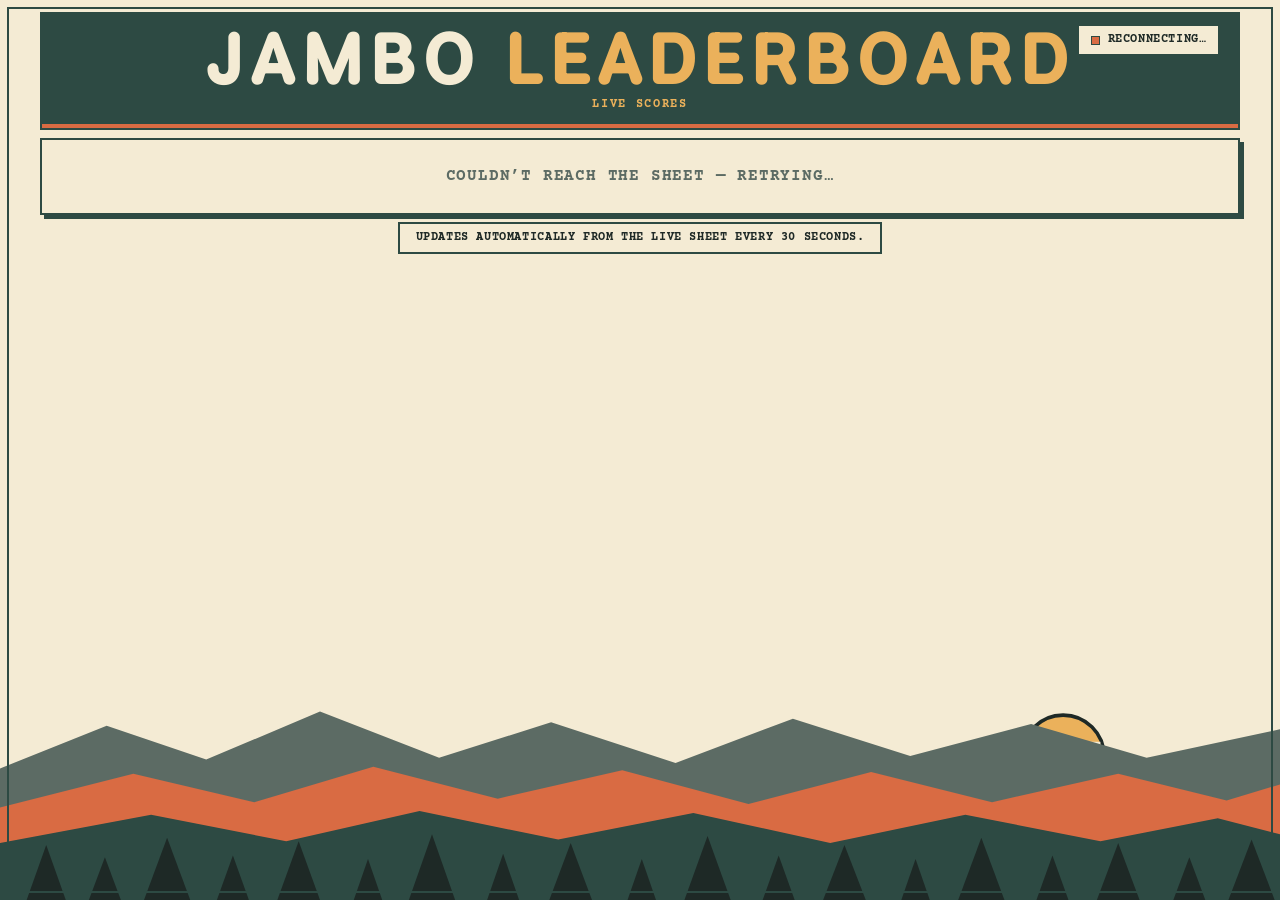
==== commit 279bce5d: "Retheme board with WPA-National-Park-Vintage design system The board read as a generic blue/yellow t" ====
--- a/index.html
+++ b/index.html
@@ -1,299 +1,75 @@
 <!DOCTYPE html>
-<html lang="en">
+<!-- data-scene picks the background illustration: "wpa" | "classic" | "none".
+     "classic" is the original pre-theme scene, preserved verbatim below, so
+     reverting the background is a one-word edit. "none" gives flat cream paper. -->
+<html lang="en" data-scene="wpa">
 <head>
 <meta charset="UTF-8">
 <meta name="viewport" content="width=device-width, initial-scale=1.0">
+<meta name="theme-color" content="#2D4A43">
 <title>Jambo Leaderboard</title>
 <link rel="preconnect" href="https://fonts.googleapis.com">
 <link rel="preconnect" href="https://fonts.gstatic.com" crossorigin>
-<link href="https://fonts.googleapis.com/css2?family=Oswald:wght@400;500;600;700&family=Yellowtail&display=swap" rel="stylesheet">
-<style>
-  :root {
-    --cream:      #fff0a2;
-    --cream-deep: #f3d84a;
-    --olive:      #4a6c9b;
-    --olive-deep: #375581;
-    --olive-wash: #e4ebf4;
-    --sky:        #afc0d3;
-    --sky-wash:   #afc0d3;
-    --ink:        #22231a;
-    --ink-soft:   #6b6a56;
-    --outline:    #17180f;
-    --line:       rgba(23,24,15,0.55);
-    --line-heavy: #17180f;
-    --script:     "Yellowtail", "Brush Script MT", cursive;
-    font-family: "Oswald", "Arial Narrow", "Helvetica Neue", Arial, sans-serif;
-  }
-
-  /* vintage travel-poster caps: heavy, tight, dark outline via stroke behind fill */
-  .poster-outline {
-    -webkit-text-stroke: 0.6px var(--outline);
-    paint-order: stroke fill;
-  }
-
-  * { box-sizing: border-box; }
-
-  html, body {
-    margin: 0;
-    height: 100%;
-    overflow: hidden;
-    background: #7f9fb8;
-    color: var(--ink);
-    -webkit-font-smoothing: antialiased;
-    text-transform: uppercase;
-    font-weight: 600;
-    letter-spacing: 0.01em;
-  }
-
-  .page {
-    position: relative;
-    z-index: 2;
-    max-width: 100%;
-    height: 100vh;
-    margin: 0 auto;
-    display: flex;
-    flex-direction: column;
-    padding: clamp(8px, 1.5vh, 20px) clamp(12px, 2vw, 48px);
-    gap: clamp(4px, 1vh, 12px);
-  }
-
-  .scene {
-    position: fixed;
-    inset: 0;
-    width: 100%;
-    height: 100%;
-    z-index: 0;
-    pointer-events: none;
-  }
-  .scene svg { width: 100%; height: 100%; display: block; }
-
-  .poster-frame {
-    position: fixed;
-    inset: 0;
-    z-index: 1;
-    pointer-events: none;
-    border: clamp(14px, 1.7vw, 30px) solid #e8dbb4;
-    box-shadow: inset 0 0 0 2px rgba(23,24,15,0.72);
-  }
-
-  /* ---------- masthead ---------- */
-  .masthead {
-    display: flex;
-    flex-direction: column;
-    align-items: center;
-    justify-content: center;
-    text-align: center;
-    gap: clamp(2px, 0.6vh, 8px);
-    flex-wrap: wrap;
-    flex: 0 0 auto;
-    margin-bottom: 0;
-  }
-  .brand h1 {
-    margin: 0;
-    font-family: var(--script);
-    font-size: clamp(38px, 10.5vh, 180px);
-    font-weight: 400;
-    letter-spacing: 0.01em;
-    line-height: 0.95;
-    text-transform: none;
-    color: #fbe67b;
-  }
-  .brand h1 span { color: #fbe67b; }
-  .brand p {
-    margin: 0;
-    font-size: clamp(11px, 1vw, 22px);
-    font-weight: 600;
-    letter-spacing: 0.08em;
-    text-transform: uppercase;
-    color: var(--ink);
-    -webkit-text-stroke: 0.5px var(--outline);
-    paint-order: stroke fill;
-  }
-  .controls {
-    display: flex;
-    align-items: center;
-    gap: 14px;
-  }
-  .status {
-    display: inline-flex;
-    align-items: center;
-    gap: 8px;
-    font-size: clamp(11px, 1vw, 22px);
-    font-weight: 600;
-    color: var(--ink);
-    white-space: nowrap;
-  }
-  .status .dot {
-    width: 9px; height: 9px;
-    border-radius: 0;
-    background: var(--olive);
-  }
-  .status .dot.live  { background: #3f7d4f; }
-  .status .dot.error { background: #c07a2b; }
-  .badge-demo {
-    display: inline-flex;
-    align-items: center;
-    font-size: 13px;
-    font-weight: 700;
-    letter-spacing: 0.08em;
-    text-transform: uppercase;
-    color: var(--outline);
-    background: var(--cream-deep);
-    border: 2px solid var(--outline);
-    padding: 6px 13px;
-    border-radius: 0;
-  }
-
-  /* ---------- board ---------- */
-  .board {
-    background: #f4ead0;
-    border: 3px solid var(--outline);
-    border-radius: 0;
-    overflow: hidden;
-    box-shadow: 6px 6px 0 rgba(23,24,15,0.28);
-    flex: 0 0 auto;
-    min-height: 0;
-  }
-  .scroll { overflow: hidden; height: 100%; }
-
-  table {
-    width: 100%;
-    height: auto;
-    border-collapse: collapse;
-    min-width: 0;
-    table-layout: fixed;
-  }
-
-  thead tr.group th {
-    background: #f4ead0;
-    color: var(--olive);
-    font-family: "Oswald", "Arial Narrow", "Helvetica Neue", Arial, sans-serif;
-    font-size: clamp(12px, 1.3vw, 30px);
-    font-weight: 700;
-    letter-spacing: 0.14em;
-    text-transform: uppercase;
-    padding: clamp(4px, 0.7vh, 10px) 6px;
-    border-bottom: 3px solid var(--outline);
-    text-align: center;
-    -webkit-text-stroke: 0.4px var(--outline);
-    paint-order: stroke fill;
-  }
-  thead tr.group th.spacer { background: #f4ead0; -webkit-text-stroke: 0; }
-
-  thead tr.cols th {
-    background: var(--olive);
-    color: #fff2ab;
-    font-family: "Oswald", "Arial Narrow", "Helvetica Neue", Arial, sans-serif;
-    font-size: clamp(11px, 1.2vw, 28px);
-    font-weight: 700;
-    letter-spacing: 0.03em;
-    line-height: 1.05;
-    text-transform: uppercase;
-    padding: clamp(5px, 0.8vh, 12px) 6px;
-    text-align: center;
-    white-space: normal;
-    position: sticky;
-    top: 0;
-    -webkit-text-stroke: 0.4px var(--outline);
-    paint-order: stroke fill;
-  }
-  thead tr.cols th.team-h { text-align: left; }
-
-  tbody td {
-    padding: clamp(3px, 1.15vh, 24px) 6px;
-    text-align: center;
-    border-bottom: 1.5px solid var(--line);
-    white-space: nowrap;
-    font-weight: 400;
-    font-size: clamp(13px, 1.5vw, 34px);
-    -webkit-text-stroke: 0.3px var(--outline);
-    paint-order: stroke fill;
-  }
-  tbody tr:last-child td { border-bottom: none; }
-  tbody td.team {
-    text-align: left;
-    font-weight: 400;
-    color: var(--ink);
-    white-space: nowrap;
-    font-size: clamp(12px, 1.3vw, 30px);
-    width: 19%;
-  }
-  thead tr.cols th.team-h { width: 19%; }
-  tbody td.rank { font-weight: 400; color: var(--olive); width: 4%; }
-  tbody td.points { font-weight: 400; font-size: clamp(15px, 1.7vw, 38px); width: 6%; }
-  tbody td.muted { color: var(--ink-soft); -webkit-text-stroke: 0.3px var(--outline); }
-
-  /* group dividers */
-  td.divide, th.divide { border-left: 3px solid var(--outline); }
-
-  /* alternating wash */
-  tbody tr:nth-child(even) td { background: var(--sky-wash); }
-
-  /* leader row intentionally styled the same as the other odd rows */
-
-  /* points tie: highlight team name + points cells (dark green, white text) */
-  tbody td.tie {
-    background: #567233 !important;
-    color: #fff !important;
-    -webkit-text-stroke: 0 !important;
-  }
-
-  .check { font-size: clamp(20px, 2vw, 44px); line-height: 1; display: inline-block; -webkit-text-stroke: 0; color: #111; }
-  .check.on  { color: #111; }
-  .check.off { color: #111; }
-
-  .footnote {
-    margin: 0;
-    flex: 0 0 auto;
-    font-size: clamp(11px, 1vw, 22px);
-    color: var(--ink);
-    letter-spacing: 0.04em;
-    text-align: center;
-    -webkit-text-stroke: 0.4px var(--outline);
-    paint-order: stroke fill;
-  }
-
-  @media (prefers-reduced-motion: reduce) {
-    * { animation: none !important; transition: none !important; }
-  }
-  /* ---------- mobile / touch: allow scrolling, readable fonts ---------- */
-  /* Big monitors driven by a computer keep the locked one-screen layout above;
-     phones/tablets (touch) or narrow windows fall through to this. */
-  @media (pointer: coarse), (max-width: 819px) {
-    html, body { overflow: auto; height: auto; }
-    .page {
-      display: block;
-      height: auto;
-      padding: 16px;
-      gap: 0;
-    }
-    .masthead { margin-bottom: 14px; }
-    .brand h1 { font-size: clamp(34px, 12vw, 64px); }
-    .controls { width: 100%; justify-content: center; }
-
-    .board { flex: none; }
-    .scroll { overflow-x: auto; overflow-y: visible; height: auto; -webkit-overflow-scrolling: touch; }
-
-    table { table-layout: auto; width: auto; min-width: 720px; height: auto; }
-
-    thead tr.group th { font-size: 13px; padding: 8px 8px; }
-    thead tr.cols th  { font-size: 13px; padding: 9px 8px; }
-    tbody td {
-      font-size: 16px;
-      padding: 10px 8px;
-      white-space: nowrap;
-    }
-    tbody td.team   { font-size: 15px; width: auto; }
-    thead tr.cols th.team-h { width: auto; }
-    tbody td.rank   { width: auto; }
-    tbody td.points { font-size: 18px; width: auto; }
-    .check { font-size: 24px; }
-    .footnote { font-size: 13px; margin-top: 14px; }
-  }
-</style>
+<link href="https://fonts.googleapis.com/css2?family=Courier+Prime:wght@400;700&display=swap" rel="stylesheet">
+<link rel="stylesheet" href="design-system/wpa.css">
 </head>
 <body>
-<div class="scene" aria-hidden="true"><svg viewBox="0 0 1440 900" preserveAspectRatio="xMidYMid slice" xmlns="http://www.w3.org/2000/svg">
+
+<!-- ── WPA scene ────────────────────────────────────────────────────────────
+     Flat 1930s park-poster composition. Every fill is a design token, so the
+     illustration recolors with the system. No gradients, no filters, no
+     opacity fades — hard-edged shapes only.
+     Anchored xMidYMax so the ridges stay pinned to the bottom edge, where
+     they show in the gap beneath the board. ──────────────────────────────── -->
+<div class="scene" data-name="wpa" aria-hidden="true"><svg viewBox="0 0 1440 300" preserveAspectRatio="xMidYMax slice" xmlns="http://www.w3.org/2000/svg">
+  <!-- Shallow viewBox on purpose. On the locked desktop layout the board covers
+       almost the whole viewport, so a full-bleed illustration would be invisible.
+       This composition is sized as a band along the bottom edge instead (see
+       .scene[data-name="wpa"] svg in wpa.css), where it reads in the side
+       margins and in the strip beneath the board. -->
+
+  <!-- banded sun -->
+  <!-- Sits low so the ridges occlude its lower half, and so it falls inside the
+       visible slice of the band rather than above it. -->
+  <circle cx="1196" cy="138" r="46" fill="var(--accent)" stroke="var(--text-primary)" stroke-width="4"/>
+  <rect x="1154" y="122" width="84" height="6" fill="var(--background)"/>
+  <rect x="1154" y="142" width="84" height="6" fill="var(--background)"/>
+
+  <!-- three ridge lines, back to front: sage, rust, forest -->
+  <path fill="var(--text-muted)" d="M0 152 L120 104 L232 142 L360 88 L494 140 L620 100 L760 146 L892 96 L1024 138 L1160 102 L1290 140 L1440 108 L1440 300 L0 300 Z"/>
+  <path fill="var(--secondary)" d="M0 196 L150 158 L286 190 L420 150 L560 186 L700 154 L842 192 L980 156 L1116 190 L1258 158 L1380 188 L1440 170 L1440 300 L0 300 Z"/>
+  <path fill="var(--primary)"   d="M0 236 L170 204 L322 234 L472 200 L628 232 L780 202 L934 236 L1086 204 L1238 234 L1370 208 L1440 226 L1440 300 L0 300 Z"/>
+
+  <!-- conifer treeline, silhouetted on the forest ridge -->
+  <g fill="var(--text-primary)">
+    <path d="M52 238 L74 300 L30 300 Z"/>
+    <path d="M118 252 L136 300 L100 300 Z"/>
+    <path d="M188 230 L214 300 L162 300 Z"/>
+    <path d="M262 250 L280 300 L244 300 Z"/>
+    <path d="M336 234 L360 300 L312 300 Z"/>
+    <path d="M414 254 L430 300 L398 300 Z"/>
+    <path d="M486 226 L512 300 L460 300 Z"/>
+    <path d="M566 248 L584 300 L548 300 Z"/>
+    <path d="M642 236 L666 300 L618 300 Z"/>
+    <path d="M722 254 L738 300 L706 300 Z"/>
+    <path d="M796 228 L822 300 L770 300 Z"/>
+    <path d="M876 250 L894 300 L858 300 Z"/>
+    <path d="M950 238 L974 300 L926 300 Z"/>
+    <path d="M1030 254 L1046 300 L1014 300 Z"/>
+    <path d="M1104 230 L1130 300 L1078 300 Z"/>
+    <path d="M1184 250 L1202 300 L1166 300 Z"/>
+    <path d="M1258 236 L1282 300 L1234 300 Z"/>
+    <path d="M1338 252 L1356 300 L1320 300 Z"/>
+    <path d="M1408 232 L1434 300 L1382 300 Z"/>
+  </g>
+</svg></div>
+
+<!-- ── classic scene ────────────────────────────────────────────────────────
+     The pre-theme background, kept byte-for-byte as the rollback path.
+     It carries its own hardcoded colors, gradients and grain filter by
+     design — do not "fix" it to match the token system. Show it by setting
+     data-scene="classic" on <html> above. ───────────────────────────────── -->
+<div class="scene" data-name="classic" aria-hidden="true"><svg viewBox="0 0 1440 900" preserveAspectRatio="xMidYMid slice" xmlns="http://www.w3.org/2000/svg">
   <defs>
     <linearGradient id="sky" x1="0" y1="0" x2="0" y2="1"><stop offset="0" stop-color="#47688c"/><stop offset="0.5" stop-color="#7f9fb8"/><stop offset="0.8" stop-color="#bccfd4"/><stop offset="1" stop-color="#f2cf86"/></linearGradient>
     <linearGradient id="wat" x1="0" y1="0" x2="0" y2="1"><stop offset="0" stop-color="#4c7f9c"/><stop offset="1" stop-color="#264c62"/></linearGradient>
@@ -341,9 +117,12 @@
   <rect x="0" y="0" width="1440" height="900" filter="url(#grain)" opacity="0.07"/>
 </svg></div>
 
+<!-- printed trim line, sits above the scene and the page -->
+<div class="poster-frame" aria-hidden="true"></div>
+
 <div class="page">
 
-  <header class="masthead">
+  <header class="masthead band">
     <div class="brand">
       <h1>Jambo <span>Leaderboard</span></h1>
       <p>Live scores</p>
@@ -356,7 +135,7 @@
     </div>
   </header>
 
-  <div class="board">
+  <div class="board unigrid">
     <div class="scroll"><div id="mount"></div></div>
   </div>
 
@@ -534,8 +313,17 @@
     return '<tr class="' + (isLeader ? "leader" : "") + '">' + tds + '</tr>';
   }).join("");
 
+  /* <colgroup> is what actually sizes the columns. table-layout:fixed reads
+     widths from the first row, and our first row is the colspan'd group band,
+     so per-cell widths there are ignored and every column comes out equal.
+     The widths themselves live in design-system/wpa.css, not here. */
+  const colGroup = '<colgroup>' +
+    cols.map(col => '<col class="col-' + col.kind + '">').join("") +
+    '</colgroup>';
+
   return '' +
     '<table>' +
+      colGroup +
       '<thead>' +
         '<tr class="group">' + groupCells + '</tr>' +
         '<tr class="cols">' + colCells + '</tr>' +
@@ -589,7 +377,7 @@
     // keep the last good board on screen; only show a message if we have nothing yet
     if (!hasRendered) {
       mount.innerHTML =
-        '<p style="padding:24px 16px;text-align:center;">' +
+        '<p class="board-error">' +
         'Couldn’t reach the sheet — retrying…</p>';
     }
     setStatus("error", "Reconnecting…");
--- a/design-system/wpa.css
+++ b/design-system/wpa.css
@@ -0,0 +1,591 @@
+/* ============================================================================
+   WPA-National-Park-Vintage
+   A design system for printed-badge UI: 1930s–1970s National Park Service
+   "Unigrid" layout rules, WPA poster color, flat offset block shadows.
+
+   This file is the single source of truth. index.html and design-system/
+   index.html (the styleguide) both link it, so they cannot drift.
+
+   HOUSE RULES — do not break these:
+     - border-radius is 0. Always. No pills, no soft corners.
+     - No gradients, no blur(), no backdrop-filter.
+     - Shadows are flat offset blocks only. Never soft, never colored-alpha.
+     - Interactive state changes are instant. Printed objects do not ease.
+     - Display type is solid heavy weight, never outlined/stroked.
+   ========================================================================== */
+
+/* ---------- 1. Self-hosted display face --------------------------------- */
+/* National Park, latin subset, from @fontsource/national-park@5.3.0.
+   Self-hosted so the board never depends on a font CDN being reachable. */
+@font-face {
+  font-family: "National Park";
+  font-style: normal;
+  font-weight: 400;
+  font-display: swap;
+  src: url("./fonts/national-park-latin-400-normal.woff2") format("woff2");
+}
+@font-face {
+  font-family: "National Park";
+  font-style: normal;
+  font-weight: 700;
+  font-display: swap;
+  src: url("./fonts/national-park-latin-700-normal.woff2") format("woff2");
+}
+@font-face {
+  font-family: "National Park";
+  font-style: normal;
+  font-weight: 800;
+  font-display: swap;
+  src: url("./fonts/national-park-latin-800-normal.woff2") format("woff2");
+}
+
+/* ---------- 2. Token layer ---------------------------------------------- */
+:root {
+  /* palette */
+  --background:      #F4EBD4;  /* aged cream / paper */
+  --surface:         #EADCC1;  /* light card tan */
+  --primary:         #2D4A43;  /* deep forest green */
+  --secondary:       #D96B43;  /* rust / Sedona orange */
+  --accent:          #EBB15B;  /* mustard yellow */
+  --text-primary:    #1E2926;  /* charcoal pine */
+  --text-muted:      #5C6B64;  /* sage shadow */
+  --border:          #2D4A43;  /* strong outline */
+
+  /* derived pairings — see the contrast table in README.md.
+     --secondary and --accent NEVER carry text on cream. */
+  --on-primary:      var(--background);   /* cream on green   —  8.1:1 */
+  --on-secondary:    var(--text-primary); /* charcoal on rust —  4.4:1 */
+  --on-accent:       var(--text-primary); /* charcoal on gold —  7.8:1 */
+
+  /* borders — sharp, printed */
+  --border-w:        2px;
+  --border-w-heavy:  3px;
+  --rule-accent-w:   4px;
+  --radius:          0px;
+
+  /* shadows — flat offset blocks only */
+  --shadow-retro:    4px 4px 0px 0px var(--primary);
+  --shadow-press:    0px 0px 0px 0px var(--primary);
+
+  /* type */
+  --font-display:    "National Park", "Volkhov", Georgia, serif;
+  --font-body:       "Courier Prime", "DM Mono", "Share Tech Mono", ui-monospace, monospace;
+  --tracking-display: 0.05em;
+  --tracking-wide:   0.14em;
+  --leading-body:    1.6;
+
+  /* type scale — the mobile block at the bottom redefines these TOKENS,
+     never the selectors, so components stay single-source. */
+  --fs-display:      clamp(38px, 8.2vh, 150px);
+  --fs-lede:         clamp(10px, 0.95vw, 20px);
+  --fs-band:         clamp(12px, 1.3vw, 30px);
+  --fs-colhead:      clamp(10px, 0.92vw, 22px);
+  --fs-cell:         clamp(13px, 1.5vw, 34px);
+  --fs-team:         clamp(12px, 1.3vw, 30px);
+  --fs-points:       clamp(15px, 1.7vw, 38px);
+  --fs-check:        clamp(20px, 2vw, 44px);
+  --fs-foot:         clamp(10px, 0.95vw, 20px);
+
+  /* unigrid spacing — strict 4px module */
+  --u1: 4px; --u2: 8px; --u3: 12px; --u4: 16px;
+  --u5: 20px; --u6: 24px; --u8: 32px; --u12: 48px;
+}
+
+/* ---------- 3. Reset / page ground -------------------------------------- */
+* { box-sizing: border-box; }
+
+html, body {
+  margin: 0;
+  height: 100%;
+  overflow: hidden;                 /* locked one-screen board — see mobile block */
+  background: var(--background);
+  color: var(--text-primary);
+  font-family: var(--font-body);
+  line-height: var(--leading-body);
+  -webkit-font-smoothing: antialiased;
+}
+
+/* The locked, non-scrolling viewport belongs to the leaderboard specifically,
+   not to the system. Any other page built on these tokens opts out by putting
+   data-doc on <html> — the styleguide does exactly that. Declared after the
+   base rule so it wins without !important. */
+html[data-doc], html[data-doc] body { overflow: auto; height: auto; }
+
+/* ---------- 4. Poster furniture ----------------------------------------- */
+
+/* The illustrated background. Hidden by default; the data-scene attribute on
+   <html> picks exactly one. See index.html.
+     wpa     — flat WPA ridge composition, driven by the tokens above
+     classic — the original travel-poster scene, preserved verbatim
+     none    — no illustration, pure Unigrid on flat cream paper           */
+.scene {
+  position: fixed;
+  inset: 0;
+  width: 100%;
+  height: 100%;
+  z-index: 0;
+  pointer-events: none;
+  display: none;
+}
+.scene svg { width: 100%; height: 100%; display: block; }
+
+[data-scene="wpa"]     .scene[data-name="wpa"]     { display: block; }
+[data-scene="classic"] .scene[data-name="classic"] { display: block; }
+
+/* The WPA scene is a band pinned to the bottom edge, not a full-bleed image.
+   On the locked desktop layout the board occupies nearly the whole viewport,
+   so a full-bleed illustration would be covered and only leak a few pixels of
+   unreadable color at the margins. A bottom band reads properly in the side
+   margins and in the strip beneath the board. The classic scene keeps its
+   original full-bleed behaviour. */
+.scene[data-name="wpa"] svg {
+  position: absolute;
+  left: 0;
+  right: 0;
+  bottom: 0;
+  width: 100%;
+  height: clamp(120px, 26vh, 300px);
+}
+
+/* Printed trim line, inset from the sheet edge like a real poster crop mark.
+   Deliberately thin: it must not steal vertical space from the locked layout. */
+.poster-frame {
+  position: fixed;
+  inset: clamp(5px, 0.8vh, 12px);
+  z-index: 3;
+  pointer-events: none;
+  border: var(--border-w) solid var(--border);
+}
+
+.page {
+  position: relative;
+  z-index: 2;
+  max-width: 100%;
+  height: 100vh;
+  margin: 0 auto;
+  display: flex;
+  flex-direction: column;
+  padding: clamp(10px, 1.3vh, 18px) clamp(18px, 3.1vw, 68px);
+  gap: clamp(5px, 0.8vh, 12px);
+}
+
+/* ============================================================================
+   COMPONENT ARCHETYPES
+   Each of these has a card in design-system/index.html.
+   ========================================================================== */
+
+/* ---------- .band — deep forest green header container ------------------ */
+/* Deep green ground, cream display type, one rust accent rule beneath.
+   The rule is an inset shadow so it sits INSIDE the 2px outline. */
+.band {
+  background: var(--primary);
+  color: var(--on-primary);
+  border: var(--border-w) solid var(--border);
+  border-radius: var(--radius);
+  box-shadow: inset 0 calc(-1 * var(--rule-accent-w)) 0 0 var(--secondary);
+  font-family: var(--font-display);
+  font-weight: 800;
+  text-transform: uppercase;
+  letter-spacing: var(--tracking-display);
+}
+.band__title {
+  margin: 0;
+  font-size: var(--fs-display);
+  font-weight: 800;
+  line-height: 0.92;
+  letter-spacing: var(--tracking-display);
+}
+.band__lede {
+  margin: 0;
+  font-family: var(--font-body);
+  font-weight: 700;
+  font-size: var(--fs-lede);
+  letter-spacing: var(--tracking-wide);
+  text-transform: uppercase;
+  color: var(--accent);
+}
+
+/* ---------- .unigrid — boxy card / grid container ----------------------- */
+/* Heavy 2px outline, zero radius, flat offset block shadow. Columns are
+   separated by prominent 3px vertical rules, never hairlines. */
+.unigrid {
+  background: var(--background);
+  border: var(--border-w) solid var(--border);
+  border-radius: var(--radius);
+  box-shadow: var(--shadow-retro);
+}
+.unigrid--grid {
+  display: grid;
+  gap: 0;
+}
+.unigrid--grid > * + * { border-left: var(--border-w-heavy) solid var(--border); }
+.unigrid__cell { padding: var(--u4); min-width: 0; }
+.unigrid__cell h3 {
+  margin: 0 0 var(--u2);
+  font-family: var(--font-display);
+  font-weight: 800;
+  text-transform: uppercase;
+  letter-spacing: var(--tracking-display);
+  font-size: 1rem;
+}
+
+/* ---------- .btn — tactile button --------------------------------------- */
+/* Thick border, block shadow, instant state change. On hover the block
+   presses INTO its own shadow rather than blurring or lifting. */
+.btn {
+  display: inline-flex;
+  align-items: center;
+  gap: var(--u2);
+  font-family: var(--font-display);
+  font-weight: 800;
+  text-transform: uppercase;
+  letter-spacing: var(--tracking-display);
+  font-size: 1rem;
+  line-height: 1;
+  padding: var(--u3) var(--u5);
+  border: var(--border-w) solid var(--border);
+  border-radius: var(--radius);
+  box-shadow: var(--shadow-retro);
+  background: var(--background);
+  color: var(--text-primary);
+  cursor: pointer;
+  transition: none;            /* printed objects do not ease */
+  text-decoration: none;
+}
+.btn:hover,
+.btn:active {
+  transform: translate(4px, 4px);
+  box-shadow: var(--shadow-press);
+}
+.btn:focus-visible {
+  outline: var(--border-w-heavy) solid var(--accent);
+  outline-offset: 2px;
+}
+.btn--primary   { background: var(--primary);   color: var(--on-primary); }
+.btn--primary:hover   { background: var(--text-primary); }
+.btn--secondary { background: var(--secondary); color: var(--on-secondary); }
+.btn--secondary:hover { background: var(--accent); }
+.btn--ghost     { background: transparent;      color: var(--text-primary); }
+.btn--ghost:hover     { background: var(--surface); }
+
+/* ---------- .badge — printed stamp -------------------------------------- */
+.badge {
+  display: inline-flex;
+  align-items: center;
+  gap: var(--u2);
+  font-family: var(--font-display);
+  font-weight: 800;
+  font-size: 0.8125rem;
+  letter-spacing: var(--tracking-display);
+  text-transform: uppercase;
+  line-height: 1;
+  color: var(--on-accent);
+  background: var(--accent);
+  border: var(--border-w) solid var(--border);
+  border-radius: var(--radius);
+  padding: var(--u2) var(--u3);
+}
+.badge--paper { background: var(--background); }
+.badge--green { background: var(--primary); color: var(--on-primary); }
+.badge--rust  { background: var(--secondary); color: var(--on-secondary); }
+
+/* ---------- .rule--accent — standalone rust divider --------------------- */
+.rule--accent {
+  border: 0;
+  height: var(--rule-accent-w);
+  background: var(--secondary);
+  margin: 0;
+}
+.rule--heavy {
+  border: 0;
+  height: var(--border-w-heavy);
+  background: var(--border);
+  margin: 0;
+}
+
+/* ---------- .status — live indicator ------------------------------------ */
+.status {
+  display: inline-flex;
+  align-items: center;
+  gap: var(--u2);
+  font-family: var(--font-body);
+  font-weight: 700;
+  font-size: var(--fs-lede);
+  letter-spacing: var(--tracking-display);
+  text-transform: uppercase;
+  color: var(--text-primary);
+  background: var(--background);
+  border: var(--border-w) solid var(--border);
+  border-radius: var(--radius);
+  padding: var(--u1) var(--u3);
+  white-space: nowrap;
+}
+.status .dot {
+  width: 9px;
+  height: 9px;
+  border-radius: var(--radius);   /* square. it was never a dot. */
+  background: var(--text-muted);
+  border: 1px solid var(--border);
+}
+.status .dot.live  { background: var(--primary); }
+.status .dot.error { background: var(--secondary); }
+
+/* ---------- .plaque — numeric display treatment ------------------------- */
+.plaque {
+  font-family: var(--font-display);
+  font-weight: 800;
+  font-variant-numeric: tabular-nums;
+  color: var(--text-primary);
+}
+
+/* ============================================================================
+   LEADERBOARD APPLICATION
+   The <table> is string-built in JS and re-rendered every 30s. Every class
+   name below is emitted by that code — this section restyles it without
+   touching the markup generator.
+   ========================================================================== */
+
+/* ---------- masthead ---------------------------------------------------- */
+.masthead {
+  position: relative;
+  flex: 0 0 auto;
+  display: flex;
+  flex-direction: column;
+  align-items: center;
+  justify-content: center;
+  text-align: center;
+  gap: clamp(2px, 0.4vh, 7px);
+  padding: clamp(6px, 1.1vh, 16px) clamp(16px, 2vw, 40px)
+           calc(clamp(6px, 1.1vh, 16px) + var(--rule-accent-w));
+}
+.brand { display: contents; }
+.brand h1 {
+  margin: 0;
+  font-family: var(--font-display);
+  font-size: var(--fs-display);
+  font-weight: 800;
+  line-height: 0.92;
+  letter-spacing: var(--tracking-display);
+  text-transform: uppercase;
+  color: var(--on-primary);
+}
+.brand h1 span { color: var(--accent); }
+.brand p {
+  margin: 0;
+  font-family: var(--font-body);
+  font-weight: 700;
+  font-size: var(--fs-lede);
+  letter-spacing: var(--tracking-wide);
+  text-transform: uppercase;
+  color: var(--accent);
+}
+.controls {
+  position: absolute;
+  top: clamp(8px, 1.2vh, 18px);
+  right: clamp(10px, 1.4vw, 26px);
+  display: flex;
+  align-items: center;
+  gap: var(--u3);
+}
+
+/* ---------- board ------------------------------------------------------- */
+.board {
+  /* Content height — stretching it to fill left a dead cream bar. But it may
+     SHRINK (0 1 auto) so a long roster clips rows instead of shoving the
+     footnote off the bottom of a page whose overflow is hidden. */
+  flex: 0 1 auto;
+  min-height: 0;
+  overflow: hidden;
+}
+.scroll { overflow: hidden; height: 100%; }
+
+.board-error {
+  margin: 0;
+  padding: var(--u6) var(--u4);
+  text-align: center;
+  font-family: var(--font-body);
+  font-weight: 700;
+  text-transform: uppercase;
+  letter-spacing: var(--tracking-display);
+  color: var(--text-muted);
+}
+
+table {
+  width: 100%;
+  height: auto;
+  border-collapse: collapse;
+  min-width: 0;
+  table-layout: fixed;
+}
+
+/* Group band row — the deep green header with the rust accent line under it.
+   .spacer gets the same green so the band runs unbroken edge to edge. */
+thead tr.group th {
+  background: var(--primary);
+  color: var(--on-primary);
+  font-family: var(--font-display);
+  font-size: var(--fs-band);
+  font-weight: 800;
+  letter-spacing: var(--tracking-wide);
+  text-transform: uppercase;
+  padding: clamp(4px, 0.7vh, 10px) var(--u2);
+  text-align: center;
+  border-bottom: var(--rule-accent-w) solid var(--secondary);
+}
+
+/* Column label row — tan sheet, charcoal caps, heavy rule closing the head. */
+thead tr.cols th {
+  background: var(--surface);
+  color: var(--text-primary);
+  font-family: var(--font-display);
+  font-size: var(--fs-colhead);
+  font-weight: 800;
+  letter-spacing: var(--tracking-display);
+  line-height: 1.05;
+  text-transform: uppercase;
+  padding: clamp(5px, 0.8vh, 12px) var(--u1);
+  text-align: center;
+  white-space: normal;
+  position: sticky;
+  top: 0;
+  border-bottom: var(--border-w-heavy) solid var(--border);
+}
+thead tr.cols th.team-h { text-align: left; padding-left: var(--u2); }
+
+/* Column sizing. These <col> rules are the ONLY thing that sizes columns under
+   table-layout:fixed — per-cell width declarations are ignored, because the
+   first row is the colspan'd group band. Unlisted columns split what is left
+   evenly. Courier Prime is a monospace and far wider than the condensed sans
+   this board used to run, so team needs materially more room than 19%. */
+col.col-rank   { width: 4.5%; }
+col.col-team   { width: 22%; }
+col.col-points { width: 7%; }
+
+tbody td {
+  padding: clamp(3px, 1.05vh, 22px) var(--u2);
+  text-align: center;
+  border-bottom: 1px solid var(--text-muted);
+  white-space: nowrap;
+  font-family: var(--font-body);
+  font-weight: 700;
+  font-size: var(--fs-cell);
+  color: var(--text-primary);
+}
+tbody tr:last-child td { border-bottom: none; }
+
+tbody td.team {
+  text-align: left;
+  overflow: hidden;
+  text-overflow: ellipsis;
+  font-size: var(--fs-team);
+}
+tbody td.rank {
+  font-family: var(--font-display);
+  font-weight: 800;
+  font-variant-numeric: tabular-nums;
+}
+tbody td.points {
+  font-family: var(--font-display);
+  font-weight: 800;
+  font-size: var(--fs-points);
+  font-variant-numeric: tabular-nums;
+}
+tbody td.muted { color: var(--text-muted); }
+
+/* Unigrid verticals — the brochure column device, at group boundaries. */
+td.divide, th.divide { border-left: var(--border-w-heavy) solid var(--border); }
+
+/* Zebra. :not(.tie) keeps it off highlighted cells, so the tie rule below
+   needs no !important to win — do not "simplify" this back to plain td. */
+tbody tr:nth-child(even) td:not(.tie) { background: var(--surface); }
+
+/* Points tie — a stamped mustard block on team name + points only.
+   Charcoal on mustard is 7.8:1. Cream on mustard would be 1.9:1, hence
+   --on-accent rather than a reversed treatment. */
+tbody td.tie {
+  background: var(--accent);
+  color: var(--on-accent);
+  box-shadow: inset 0 0 0 var(--border-w) var(--border);
+}
+
+/* Rank-1 row is deliberately styled the same as every other row. */
+
+.check {
+  font-size: var(--fs-check);
+  line-height: 1;
+  display: inline-block;
+  color: var(--text-muted);
+}
+.check.on  { color: var(--secondary); }
+.check.off { color: var(--text-muted); }
+
+/* Caption plaque. It sits over the scene band, so it carries its own paper
+   ground and outline rather than trusting whatever is painted behind it. */
+.footnote {
+  margin: 0 auto;
+  flex: 0 0 auto;
+  font-family: var(--font-body);
+  font-weight: 700;
+  font-size: var(--fs-foot);
+  color: var(--text-primary);
+  letter-spacing: var(--tracking-display);
+  text-transform: uppercase;
+  text-align: center;
+  background: var(--background);
+  border: var(--border-w) solid var(--border);
+  border-radius: var(--radius);
+  padding: var(--u1) var(--u4);
+}
+
+@media (prefers-reduced-motion: reduce) {
+  * { animation: none !important; transition: none !important; }
+}
+
+/* ============================================================================
+   MOBILE / TOUCH
+   Big monitors driven by a computer keep the locked one-screen layout above;
+   phones, tablets and narrow windows fall through to here.
+
+   This block redefines the type TOKENS and the layout only. It must never
+   re-declare a component's colors, borders or shadows — those stay single
+   source in the sections above.
+   ========================================================================== */
+@media (pointer: coarse), (max-width: 819px) {
+  :root {
+    --fs-display: clamp(30px, 11vw, 60px);
+    --fs-lede:    12px;
+    --fs-band:    13px;
+    --fs-colhead: 13px;
+    --fs-cell:    16px;
+    --fs-team:    15px;
+    --fs-points:  18px;
+    --fs-check:   24px;
+    --fs-foot:    12px;
+  }
+
+  html, body { overflow: auto; height: auto; }
+
+  .page { display: block; height: auto; padding: var(--u4); gap: 0; }
+
+  .poster-frame { display: none; }   /* trim line fights a scrolling page */
+
+  .masthead { margin-bottom: var(--u4); padding: var(--u4) var(--u3) calc(var(--u4) + var(--rule-accent-w)); }
+  .controls { position: static; width: 100%; justify-content: center; margin-top: var(--u3); }
+
+  .board { flex: none; }
+  .scroll {
+    overflow-x: auto;
+    overflow-y: visible;
+    height: auto;
+    -webkit-overflow-scrolling: touch;
+  }
+
+  table { table-layout: auto; width: auto; min-width: 720px; height: auto; }
+
+  thead tr.group th { padding: var(--u2); }
+  thead tr.cols th  { padding: 9px var(--u2); }
+  tbody td { padding: 10px var(--u2); white-space: nowrap; }
+  /* auto table-layout on mobile: <col> widths stop applying, columns size to content */
+
+  .footnote { margin-top: var(--u4); }
+}
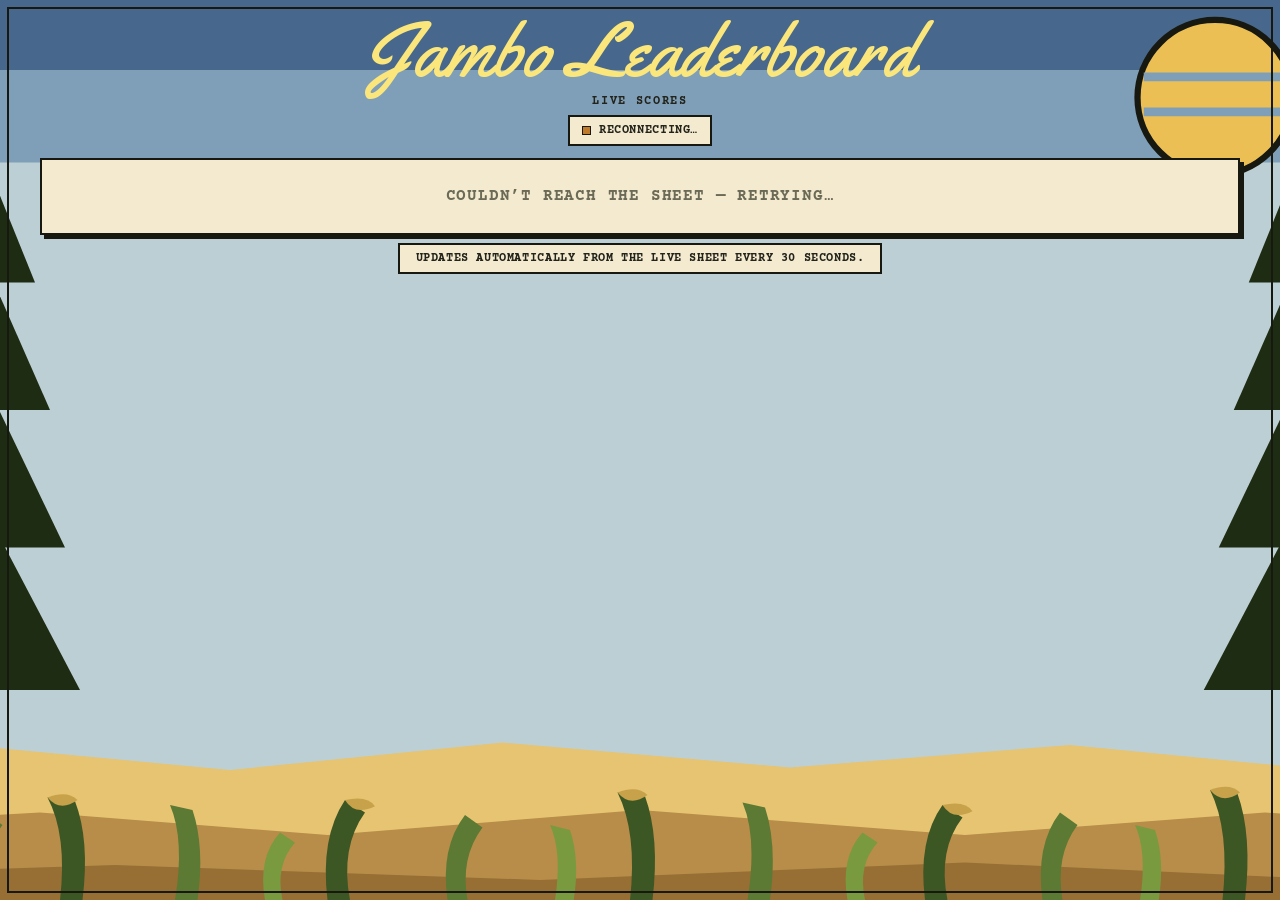
==== commit a571e555: "Swap to the original shore palette, Yellowtail wordmark, flat beach scene Keeps round 1's Unigrid co" ====
--- a/index.html
+++ b/index.html
@@ -1,8 +1,11 @@
 <!DOCTYPE html>
-<!-- data-scene picks the background illustration: "wpa" | "classic" | "none".
-     "classic" is the original pre-theme scene, preserved verbatim below, so
-     reverting the background is a one-word edit. "none" gives flat cream paper. -->
-<html lang="en" data-scene="wpa">
+<!-- data-scene picks the background illustration:
+       shore   — flat sun / sand / grass / trees          (default)
+       ridge   — flat mountain ridge band along the bottom
+       classic — the original pre-theme scene, preserved verbatim
+       none    — no illustration, flat sky
+     Reverting the background is a one-word edit here. -->
+<html lang="en" data-scene="shore">
 <head>
 <meta charset="UTF-8">
 <meta name="viewport" content="width=device-width, initial-scale=1.0">
@@ -10,22 +13,122 @@
 <title>Jambo Leaderboard</title>
 <link rel="preconnect" href="https://fonts.googleapis.com">
 <link rel="preconnect" href="https://fonts.gstatic.com" crossorigin>
-<link href="https://fonts.googleapis.com/css2?family=Courier+Prime:wght@400;700&display=swap" rel="stylesheet">
+<link href="https://fonts.googleapis.com/css2?family=Courier+Prime:wght@400;700&family=Yellowtail&display=swap" rel="stylesheet">
 <link rel="stylesheet" href="design-system/wpa.css">
 </head>
 <body>
 
-<!-- ── WPA scene ────────────────────────────────────────────────────────────
+<!-- ── shore scene ──────────────────────────────────────────────────────────
+     The original build's subject matter — sun, sand, grass, trees — rebuilt in
+     flat hard-edged style. No gradients, no halo, no vignette, no grain filter.
+
+     Composed for the two strips the board does not cover on the locked desktop
+     layout: the top ~150px (sky, sun, treetops) and the bottom ~50px (sand,
+     grass), plus the narrow side margins (tree trunks). The viewBox aspect is
+     2.0, close to the 1512x743 target, so slice crops only a few pixels and the
+     composition stays where it is drawn. ─────────────────────────────────── -->
+<div class="scene" data-name="shore" aria-hidden="true"><svg viewBox="0 0 1440 720" preserveAspectRatio="xMidYMid slice" xmlns="http://www.w3.org/2000/svg">
+
+  <!-- banded sky: the flat translation of the original's vertical ramp -->
+  <rect x="0" y="0" width="1440" height="720" fill="#BCCFD4"/>
+  <rect x="0" y="0" width="1440" height="130" fill="var(--page-ground)"/>
+  <rect x="0" y="0" width="1440" height="56"  fill="#47688C"/>
+
+  <!-- banded sun -->
+  <circle cx="1180" cy="78" r="62" fill="var(--accent)" stroke="var(--border)" stroke-width="5"/>
+  <rect x="1123" y="58" width="114" height="7" fill="var(--page-ground)"/>
+  <rect x="1123" y="86" width="114" height="7" fill="var(--page-ground)"/>
+
+  <!-- sand: three flat bands, dune horizon at 600 -->
+  <path fill="#E6C471" d="M0 612 L180 596 L392 616 L610 594 L840 614 L1064 596 L1268 616 L1440 600 L1440 720 L0 720 Z"/>
+  <path fill="#B78D49" d="M0 664 L240 650 L470 668 L720 648 L980 668 L1220 650 L1440 664 L1440 720 L0 720 Z"/>
+  <path fill="#976F35" d="M0 702 L300 692 L640 704 L980 690 L1240 702 L1440 694 L1440 720 L0 720 Z"/>
+
+  <!-- dune grass: blades based on the sand, gold seed heads -->
+  <g stroke-linecap="butt">
+    <g fill="#3D5724">
+      <path d="M28 720 Q34 664 18 632 L40 634 Q52 668 46 720 Z"/>
+      <path d="M96 720 Q92 668 112 638 L128 648 Q108 676 114 720 Z"/>
+      <path d="M256 720 Q262 668 246 638 L268 641 Q280 672 274 720 Z"/>
+      <path d="M470 720 Q464 670 484 640 L500 650 Q480 678 488 720 Z"/>
+      <path d="M712 720 Q718 666 702 634 L724 637 Q736 670 730 720 Z"/>
+      <path d="M948 720 Q942 672 962 644 L978 654 Q958 680 966 720 Z"/>
+      <path d="M1186 720 Q1192 664 1176 632 L1198 635 Q1210 668 1204 720 Z"/>
+      <path d="M1402 720 Q1396 670 1416 640 L1432 650 Q1412 678 1420 720 Z"/>
+    </g>
+    <g fill="#5C7A33">
+      <path d="M62 720 Q70 674 58 648 L76 652 Q84 680 78 720 Z"/>
+      <path d="M182 720 Q176 676 196 650 L210 660 Q192 684 198 720 Z"/>
+      <path d="M348 720 Q356 672 344 644 L362 648 Q372 678 366 720 Z"/>
+      <path d="M566 720 Q560 678 580 652 L594 662 Q576 686 582 720 Z"/>
+      <path d="M806 720 Q814 670 802 642 L820 646 Q830 676 824 720 Z"/>
+      <path d="M1042 720 Q1036 676 1056 650 L1070 660 Q1052 684 1058 720 Z"/>
+      <path d="M1276 720 Q1284 672 1272 644 L1290 648 Q1300 678 1294 720 Z"/>
+    </g>
+    <g fill="#7A9A3F">
+      <path d="M140 720 Q146 684 136 662 L152 666 Q160 688 155 720 Z"/>
+      <path d="M420 720 Q414 686 432 666 L444 674 Q428 692 434 720 Z"/>
+      <path d="M652 720 Q658 682 648 660 L664 664 Q672 688 667 720 Z"/>
+      <path d="M886 720 Q880 686 898 666 L910 674 Q894 692 900 720 Z"/>
+      <path d="M1120 720 Q1126 682 1116 660 L1132 664 Q1140 688 1135 720 Z"/>
+      <path d="M1348 720 Q1342 686 1360 666 L1372 674 Q1356 692 1362 720 Z"/>
+    </g>
+    <g fill="#C7A24A">
+      <path d="M18 632 q16 -6 24 2 q-14 10 -24 -2 Z"/>
+      <path d="M112 638 q18 -4 24 5 q-16 8 -24 -5 Z"/>
+      <path d="M246 638 q16 -6 24 2 q-14 10 -24 -2 Z"/>
+      <path d="M484 640 q18 -4 24 5 q-16 8 -24 -5 Z"/>
+      <path d="M702 634 q16 -6 24 2 q-14 10 -24 -2 Z"/>
+      <path d="M962 644 q18 -4 24 5 q-16 8 -24 -5 Z"/>
+      <path d="M1176 632 q16 -6 24 2 q-14 10 -24 -2 Z"/>
+      <path d="M1416 640 q18 -4 24 5 q-16 8 -24 -5 Z"/>
+    </g>
+  </g>
+
+  <!-- conifers framing the left and right edges, tips in the sky -->
+  <g fill="#16221C">
+    <rect x="60" y="330" width="20" height="330"/>
+    <path d="M70 14 L128 150 L12 150 Z"/>
+    <path d="M70 96 L142 250 L-2 250 Z"/>
+    <path d="M70 190 L156 356 L-16 356 Z"/>
+    <path d="M70 292 L170 470 L-30 470 Z"/>
+    <path d="M70 398 L184 586 L-44 586 Z"/>
+  </g>
+  <g fill="#1E2C14">
+    <rect x="182" y="392" width="15" height="270"/>
+    <path d="M190 112 L236 226 L144 226 Z"/>
+    <path d="M190 196 L248 328 L132 328 Z"/>
+    <path d="M190 292 L260 438 L120 438 Z"/>
+    <path d="M190 396 L272 552 L108 552 Z"/>
+  </g>
+  <g fill="#16221C">
+    <rect x="1362" y="330" width="20" height="330"/>
+    <path d="M1372 14 L1430 150 L1314 150 Z"/>
+    <path d="M1372 96 L1444 250 L1300 250 Z"/>
+    <path d="M1372 190 L1458 356 L1286 356 Z"/>
+    <path d="M1372 292 L1472 470 L1272 470 Z"/>
+    <path d="M1372 398 L1486 586 L1258 586 Z"/>
+  </g>
+  <g fill="#1E2C14">
+    <rect x="1246" y="392" width="15" height="270"/>
+    <path d="M1253 112 L1299 226 L1207 226 Z"/>
+    <path d="M1253 196 L1311 328 L1195 328 Z"/>
+    <path d="M1253 292 L1323 438 L1183 438 Z"/>
+    <path d="M1253 396 L1335 552 L1171 552 Z"/>
+  </g>
+</svg></div>
+
+<!-- ── ridge scene ────────────────────────────────────────────────────────────
      Flat 1930s park-poster composition. Every fill is a design token, so the
      illustration recolors with the system. No gradients, no filters, no
      opacity fades — hard-edged shapes only.
      Anchored xMidYMax so the ridges stay pinned to the bottom edge, where
      they show in the gap beneath the board. ──────────────────────────────── -->
-<div class="scene" data-name="wpa" aria-hidden="true"><svg viewBox="0 0 1440 300" preserveAspectRatio="xMidYMax slice" xmlns="http://www.w3.org/2000/svg">
+<div class="scene" data-name="ridge" aria-hidden="true"><svg viewBox="0 0 1440 300" preserveAspectRatio="xMidYMax slice" xmlns="http://www.w3.org/2000/svg">
   <!-- Shallow viewBox on purpose. On the locked desktop layout the board covers
        almost the whole viewport, so a full-bleed illustration would be invisible.
        This composition is sized as a band along the bottom edge instead (see
-       .scene[data-name="wpa"] svg in wpa.css), where it reads in the side
+       .scene[data-name="ridge"] svg in wpa.css), where it reads in the side
        margins and in the strip beneath the board. -->
 
   <!-- banded sun -->
@@ -122,7 +225,7 @@
 
 <div class="page">
 
-  <header class="masthead band">
+  <header class="masthead">
     <div class="brand">
       <h1>Jambo <span>Leaderboard</span></h1>
       <p>Live scores</p>
--- a/design-system/wpa.css
+++ b/design-system/wpa.css
@@ -42,20 +42,27 @@
 /* ---------- 2. Token layer ---------------------------------------------- */
 :root {
   /* palette */
-  --background:      #F4EBD4;  /* aged cream / paper */
-  --surface:         #EADCC1;  /* light card tan */
-  --primary:         #2D4A43;  /* deep forest green */
-  --secondary:       #D96B43;  /* rust / Sedona orange */
-  --accent:          #EBB15B;  /* mustard yellow */
-  --text-primary:    #1E2926;  /* charcoal pine */
-  --text-muted:      #5C6B64;  /* sage shadow */
-  --border:          #2D4A43;  /* strong outline */
+  --page-ground:     #7F9FB8;  /* sky — the ground the illustration sits on */
+  --background:      #F4EAD0;  /* board / paper cream */
+  --surface:         #AFC0D3;  /* pale slate — zebra rows and card wash */
+  --primary:         #4A6C9B;  /* slate blue */
+  --secondary:       #C7A24A;  /* antique gold — accent rules */
+  --accent:          #ECBF55;  /* sun gold — highlight fills */
+  --text-primary:    #22231A;  /* warm near-black ink */
+  --text-muted:      #6B6A56;  /* warm gray */
+  --border:          #17180F;  /* near-black keyline */
+  --wordmark:        #FBE67B;  /* pale yellow script, reads on sky */
 
   /* derived pairings — see the contrast table in README.md.
-     --secondary and --accent NEVER carry text on cream. */
-  --on-primary:      var(--background);   /* cream on green   —  8.1:1 */
-  --on-secondary:    var(--text-primary); /* charcoal on rust —  4.4:1 */
-  --on-accent:       var(--text-primary); /* charcoal on gold —  7.8:1 */
+     --secondary and --accent NEVER carry text. Gold is a rule-and-fill color. */
+  --on-primary:      #FFF2AB;             /* pale yellow on blue —  4.8:1 */
+  --on-secondary:    var(--text-primary); /* ink on gold         —  6.6:1 */
+  --on-accent:       var(--text-primary); /* ink on sun gold     —  9.3:1 */
+
+  /* The points tie keeps its original dark green. It is a deliberate, long-
+     standing signal on this board and it measures 5.4:1 against white. */
+  --highlight:       #567233;
+  --on-highlight:    #FFFFFF;
 
   /* borders — sharp, printed */
   --border-w:        2px;
@@ -64,11 +71,12 @@
   --radius:          0px;
 
   /* shadows — flat offset blocks only */
-  --shadow-retro:    4px 4px 0px 0px var(--primary);
-  --shadow-press:    0px 0px 0px 0px var(--primary);
+  --shadow-retro:    4px 4px 0px 0px var(--border);
+  --shadow-press:    0px 0px 0px 0px var(--border);
 
   /* type */
   --font-display:    "National Park", "Volkhov", Georgia, serif;
+  --font-script:     "Yellowtail", "Brush Script MT", cursive;
   --font-body:       "Courier Prime", "DM Mono", "Share Tech Mono", ui-monospace, monospace;
   --tracking-display: 0.05em;
   --tracking-wide:   0.14em;
@@ -76,7 +84,7 @@
 
   /* type scale — the mobile block at the bottom redefines these TOKENS,
      never the selectors, so components stay single-source. */
-  --fs-display:      clamp(38px, 8.2vh, 150px);
+  --fs-display:      clamp(34px, 8.4vh, 150px);   /* script face — small x-height */
   --fs-lede:         clamp(10px, 0.95vw, 20px);
   --fs-band:         clamp(12px, 1.3vw, 30px);
   --fs-colhead:      clamp(10px, 0.92vw, 22px);
@@ -98,7 +106,7 @@
   margin: 0;
   height: 100%;
   overflow: hidden;                 /* locked one-screen board — see mobile block */
-  background: var(--background);
+  background: var(--page-ground);   /* sky. The BOARD is the paper, not the page. */
   color: var(--text-primary);
   font-family: var(--font-body);
   line-height: var(--leading-body);
@@ -110,14 +118,16 @@
    data-doc on <html> — the styleguide does exactly that. Declared after the
    base rule so it wins without !important. */
 html[data-doc], html[data-doc] body { overflow: auto; height: auto; }
+html[data-doc] body { background: var(--background); }  /* spec pages read on paper */
 
 /* ---------- 4. Poster furniture ----------------------------------------- */
 
 /* The illustrated background. Hidden by default; the data-scene attribute on
    <html> picks exactly one. See index.html.
-     wpa     — flat WPA ridge composition, driven by the tokens above
+     shore   — flat sun / sand / grass / trees, full bleed  (default)
+     ridge   — flat mountain ridge band, pinned to the bottom edge
      classic — the original travel-poster scene, preserved verbatim
-     none    — no illustration, pure Unigrid on flat cream paper           */
+     none    — no illustration, flat sky                                   */
 .scene {
   position: fixed;
   inset: 0;
@@ -129,16 +139,19 @@
 }
 .scene svg { width: 100%; height: 100%; display: block; }
 
-[data-scene="wpa"]     .scene[data-name="wpa"]     { display: block; }
+[data-scene="shore"]   .scene[data-name="shore"]   { display: block; }
+[data-scene="ridge"]   .scene[data-name="ridge"]   { display: block; }
 [data-scene="classic"] .scene[data-name="classic"] { display: block; }
 
-/* The WPA scene is a band pinned to the bottom edge, not a full-bleed image.
-   On the locked desktop layout the board occupies nearly the whole viewport,
-   so a full-bleed illustration would be covered and only leak a few pixels of
-   unreadable color at the margins. A bottom band reads properly in the side
-   margins and in the strip beneath the board. The classic scene keeps its
-   original full-bleed behaviour. */
-.scene[data-name="wpa"] svg {
+/* "shore" is full bleed. It works because the masthead is transparent: the
+   board covers the middle of the viewport, but the sky, sun and treetops read
+   in the strip above it and the sand and grass read in the strip below. The
+   composition is drawn for those two strips specifically. */
+
+/* "ridge" is a band pinned to the bottom edge instead. Kept from the earlier
+   park treatment as an alternative — its fills are tokens, so it recolors to
+   whatever the palette currently is. */
+.scene[data-name="ridge"] svg {
   position: absolute;
   left: 0;
   right: 0;
@@ -327,8 +340,8 @@
   background: var(--text-muted);
   border: 1px solid var(--border);
 }
-.status .dot.live  { background: var(--primary); }
-.status .dot.error { background: var(--secondary); }
+.status .dot.live  { background: #3F7D4F; }   /* go green — not a palette role */
+.status .dot.error { background: #C07A2B; }   /* amber warning */
 
 /* ---------- .plaque — numeric display treatment ------------------------- */
 .plaque {
@@ -346,6 +359,10 @@
    ========================================================================== */
 
 /* ---------- masthead ---------------------------------------------------- */
+/* The masthead does NOT use .band. It floats directly on the sky so the sun and
+   the treetops read behind it — that is the whole reason the illustration is
+   visible at all on the locked one-screen layout. The .band archetype lives on
+   the table's column-label row instead. */
 .masthead {
   position: relative;
   flex: 0 0 auto;
@@ -355,21 +372,19 @@
   justify-content: center;
   text-align: center;
   gap: clamp(2px, 0.4vh, 7px);
-  padding: clamp(6px, 1.1vh, 16px) clamp(16px, 2vw, 40px)
-           calc(clamp(6px, 1.1vh, 16px) + var(--rule-accent-w));
+  padding: clamp(2px, 0.5vh, 8px) clamp(16px, 2vw, 40px);
 }
 .brand { display: contents; }
 .brand h1 {
   margin: 0;
-  font-family: var(--font-display);
+  font-family: var(--font-script);
   font-size: var(--fs-display);
-  font-weight: 800;
-  line-height: 0.92;
-  letter-spacing: var(--tracking-display);
-  text-transform: uppercase;
-  color: var(--on-primary);
-}
-.brand h1 span { color: var(--accent); }
+  font-weight: 400;
+  line-height: 0.95;
+  letter-spacing: 0.01em;
+  text-transform: none;      /* it is a script face — caps would be wrong */
+  color: var(--wordmark);
+}
 .brand p {
   margin: 0;
   font-family: var(--font-body);
@@ -377,14 +392,14 @@
   font-size: var(--fs-lede);
   letter-spacing: var(--tracking-wide);
   text-transform: uppercase;
-  color: var(--accent);
-}
+  color: var(--text-primary);
+}
+/* In normal flow, centred under the lede. Pinning it to a corner would drop it
+   on top of a tree now that the masthead is transparent. */
 .controls {
-  position: absolute;
-  top: clamp(8px, 1.2vh, 18px);
-  right: clamp(10px, 1.4vw, 26px);
   display: flex;
   align-items: center;
+  justify-content: center;
   gap: var(--u3);
 }
 
@@ -418,37 +433,38 @@
   table-layout: fixed;
 }
 
-/* Group band row — the deep green header with the rust accent line under it.
-   .spacer gets the same green so the band runs unbroken edge to edge. */
+/* Group row — paper ground, blue caps. Sits above the band. */
 thead tr.group th {
+  background: var(--background);
+  color: var(--primary);
+  font-family: var(--font-display);
+  font-size: var(--fs-band);
+  font-weight: 800;
+  letter-spacing: var(--tracking-wide);
+  text-transform: uppercase;
+  padding: clamp(3px, 0.55vh, 9px) var(--u2);
+  text-align: center;
+  border-bottom: var(--border-w-heavy) solid var(--border);
+}
+
+/* Column label row — THIS is the .band archetype: colored header ground, bold
+   contrasting caps, and a distinct gold accent rule beneath. The original build
+   had its blue bar in exactly this position. */
+thead tr.cols th {
   background: var(--primary);
   color: var(--on-primary);
   font-family: var(--font-display);
-  font-size: var(--fs-band);
-  font-weight: 800;
-  letter-spacing: var(--tracking-wide);
-  text-transform: uppercase;
-  padding: clamp(4px, 0.7vh, 10px) var(--u2);
-  text-align: center;
-  border-bottom: var(--rule-accent-w) solid var(--secondary);
-}
-
-/* Column label row — tan sheet, charcoal caps, heavy rule closing the head. */
-thead tr.cols th {
-  background: var(--surface);
-  color: var(--text-primary);
-  font-family: var(--font-display);
   font-size: var(--fs-colhead);
   font-weight: 800;
   letter-spacing: var(--tracking-display);
   line-height: 1.05;
   text-transform: uppercase;
-  padding: clamp(5px, 0.8vh, 12px) var(--u1);
+  padding: clamp(4px, 0.62vh, 10px) var(--u1);
   text-align: center;
   white-space: normal;
   position: sticky;
   top: 0;
-  border-bottom: var(--border-w-heavy) solid var(--border);
+  border-bottom: var(--rule-accent-w) solid var(--secondary);
 }
 thead tr.cols th.team-h { text-align: left; padding-left: var(--u2); }
 
@@ -462,7 +478,7 @@
 col.col-points { width: 7%; }
 
 tbody td {
-  padding: clamp(3px, 1.05vh, 22px) var(--u2);
+  padding: clamp(3px, 0.8vh, 20px) var(--u2);
   text-align: center;
   border-bottom: 1px solid var(--text-muted);
   white-space: nowrap;
@@ -480,6 +496,7 @@
   font-size: var(--fs-team);
 }
 tbody td.rank {
+  color: var(--primary);
   font-family: var(--font-display);
   font-weight: 800;
   font-variant-numeric: tabular-nums;
@@ -499,12 +516,11 @@
    needs no !important to win — do not "simplify" this back to plain td. */
 tbody tr:nth-child(even) td:not(.tie) { background: var(--surface); }
 
-/* Points tie — a stamped mustard block on team name + points only.
-   Charcoal on mustard is 7.8:1. Cream on mustard would be 1.9:1, hence
-   --on-accent rather than a reversed treatment. */
+/* Points tie — the original dark green block on team name + points only.
+   White on that green is 5.4:1. */
 tbody td.tie {
-  background: var(--accent);
-  color: var(--on-accent);
+  background: var(--highlight);
+  color: var(--on-highlight);
   box-shadow: inset 0 0 0 var(--border-w) var(--border);
 }
 
@@ -516,7 +532,7 @@
   display: inline-block;
   color: var(--text-muted);
 }
-.check.on  { color: var(--secondary); }
+.check.on  { color: var(--primary); }
 .check.off { color: var(--text-muted); }
 
 /* Caption plaque. It sits over the scene band, so it carries its own paper
@@ -569,6 +585,19 @@
 
   .poster-frame { display: none; }   /* trim line fights a scrolling page */
 
+  /* A portrait viewport slices a 2:1 composition down to its middle ~23%, which
+     throws away the sun and both treelines. Pin the shore scene to the bottom
+     at its native aspect instead, so the whole illustration is visible on a
+     phone. aspect-ratio matches the viewBox exactly, so nothing is cropped. */
+  .scene[data-name="shore"] svg {
+    position: absolute;
+    left: 0;
+    bottom: 0;
+    width: 100%;
+    height: auto;
+    aspect-ratio: 1440 / 720;
+  }
+
   .masthead { margin-bottom: var(--u4); padding: var(--u4) var(--u3) calc(var(--u4) + var(--rule-accent-w)); }
   .controls { position: static; width: 100%; justify-content: center; margin-top: var(--u3); }
 
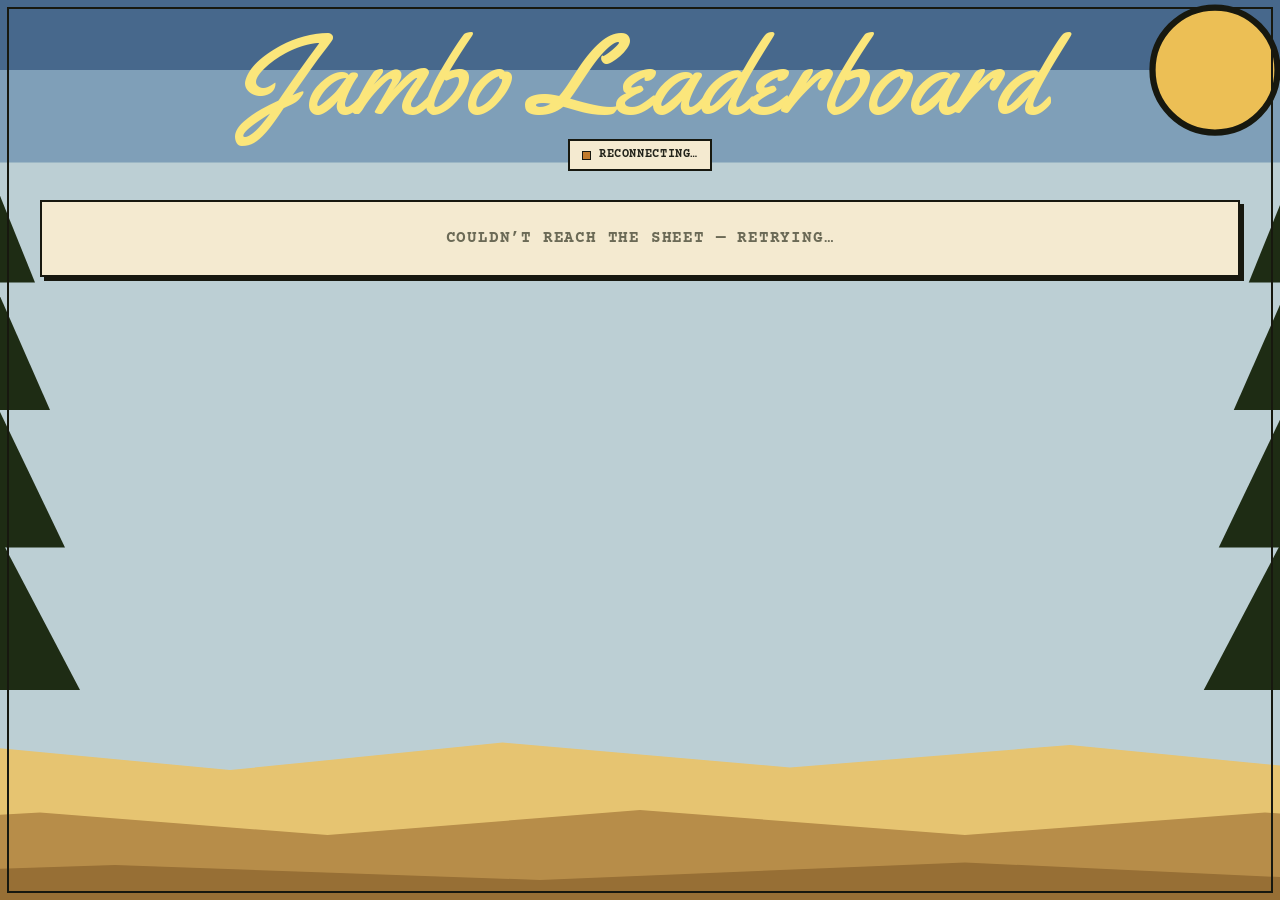
==== commit 4c51cc6e: "Light pass: bigger wordmark, cleaner sun and beach, column tuning Per CJ's review of the shore build" ====
--- a/index.html
+++ b/index.html
@@ -34,56 +34,8 @@
   <rect x="0" y="0" width="1440" height="130" fill="var(--page-ground)"/>
   <rect x="0" y="0" width="1440" height="56"  fill="#47688C"/>
 
-  <!-- banded sun -->
-  <circle cx="1180" cy="78" r="62" fill="var(--accent)" stroke="var(--border)" stroke-width="5"/>
-  <rect x="1123" y="58" width="114" height="7" fill="var(--page-ground)"/>
-  <rect x="1123" y="86" width="114" height="7" fill="var(--page-ground)"/>
-
-  <!-- sand: three flat bands, dune horizon at 600 -->
-  <path fill="#E6C471" d="M0 612 L180 596 L392 616 L610 594 L840 614 L1064 596 L1268 616 L1440 600 L1440 720 L0 720 Z"/>
-  <path fill="#B78D49" d="M0 664 L240 650 L470 668 L720 648 L980 668 L1220 650 L1440 664 L1440 720 L0 720 Z"/>
-  <path fill="#976F35" d="M0 702 L300 692 L640 704 L980 690 L1240 702 L1440 694 L1440 720 L0 720 Z"/>
-
-  <!-- dune grass: blades based on the sand, gold seed heads -->
-  <g stroke-linecap="butt">
-    <g fill="#3D5724">
-      <path d="M28 720 Q34 664 18 632 L40 634 Q52 668 46 720 Z"/>
-      <path d="M96 720 Q92 668 112 638 L128 648 Q108 676 114 720 Z"/>
-      <path d="M256 720 Q262 668 246 638 L268 641 Q280 672 274 720 Z"/>
-      <path d="M470 720 Q464 670 484 640 L500 650 Q480 678 488 720 Z"/>
-      <path d="M712 720 Q718 666 702 634 L724 637 Q736 670 730 720 Z"/>
-      <path d="M948 720 Q942 672 962 644 L978 654 Q958 680 966 720 Z"/>
-      <path d="M1186 720 Q1192 664 1176 632 L1198 635 Q1210 668 1204 720 Z"/>
-      <path d="M1402 720 Q1396 670 1416 640 L1432 650 Q1412 678 1420 720 Z"/>
-    </g>
-    <g fill="#5C7A33">
-      <path d="M62 720 Q70 674 58 648 L76 652 Q84 680 78 720 Z"/>
-      <path d="M182 720 Q176 676 196 650 L210 660 Q192 684 198 720 Z"/>
-      <path d="M348 720 Q356 672 344 644 L362 648 Q372 678 366 720 Z"/>
-      <path d="M566 720 Q560 678 580 652 L594 662 Q576 686 582 720 Z"/>
-      <path d="M806 720 Q814 670 802 642 L820 646 Q830 676 824 720 Z"/>
-      <path d="M1042 720 Q1036 676 1056 650 L1070 660 Q1052 684 1058 720 Z"/>
-      <path d="M1276 720 Q1284 672 1272 644 L1290 648 Q1300 678 1294 720 Z"/>
-    </g>
-    <g fill="#7A9A3F">
-      <path d="M140 720 Q146 684 136 662 L152 666 Q160 688 155 720 Z"/>
-      <path d="M420 720 Q414 686 432 666 L444 674 Q428 692 434 720 Z"/>
-      <path d="M652 720 Q658 682 648 660 L664 664 Q672 688 667 720 Z"/>
-      <path d="M886 720 Q880 686 898 666 L910 674 Q894 692 900 720 Z"/>
-      <path d="M1120 720 Q1126 682 1116 660 L1132 664 Q1140 688 1135 720 Z"/>
-      <path d="M1348 720 Q1342 686 1360 666 L1372 674 Q1356 692 1362 720 Z"/>
-    </g>
-    <g fill="#C7A24A">
-      <path d="M18 632 q16 -6 24 2 q-14 10 -24 -2 Z"/>
-      <path d="M112 638 q18 -4 24 5 q-16 8 -24 -5 Z"/>
-      <path d="M246 638 q16 -6 24 2 q-14 10 -24 -2 Z"/>
-      <path d="M484 640 q18 -4 24 5 q-16 8 -24 -5 Z"/>
-      <path d="M702 634 q16 -6 24 2 q-14 10 -24 -2 Z"/>
-      <path d="M962 644 q18 -4 24 5 q-16 8 -24 -5 Z"/>
-      <path d="M1176 632 q16 -6 24 2 q-14 10 -24 -2 Z"/>
-      <path d="M1416 640 q18 -4 24 5 q-16 8 -24 -5 Z"/>
-    </g>
-  </g>
+  <!-- sun -->
+  <circle cx="1180" cy="56" r="50" fill="var(--accent)" stroke="var(--border)" stroke-width="5"/>
 
   <!-- conifers framing the left and right edges, tips in the sky -->
   <g fill="#16221C">
@@ -116,6 +68,11 @@
     <path d="M1253 292 L1323 438 L1183 438 Z"/>
     <path d="M1253 396 L1335 552 L1171 552 Z"/>
   </g>
+  <!-- sand: three flat bands, dune horizon at 600 -->
+  <path fill="#E6C471" d="M0 612 L180 596 L392 616 L610 594 L840 614 L1064 596 L1268 616 L1440 600 L1440 720 L0 720 Z"/>
+  <path fill="#B78D49" d="M0 664 L240 650 L470 668 L720 648 L980 668 L1220 650 L1440 664 L1440 720 L0 720 Z"/>
+  <path fill="#976F35" d="M0 702 L300 692 L640 704 L980 690 L1240 702 L1440 694 L1440 720 L0 720 Z"/>
+
 </svg></div>
 
 <!-- ── ridge scene ────────────────────────────────────────────────────────────
@@ -228,21 +185,20 @@
   <header class="masthead">
     <div class="brand">
       <h1>Jambo <span>Leaderboard</span></h1>
-      <p>Live scores</p>
-    </div>
-    <div class="controls">
-      <span class="status" id="status">
-        <span class="dot" id="statusDot"></span>
-        <span id="statusText">Loading…</span>
-      </span>
     </div>
   </header>
+
+  <div class="status-row">
+    <span class="status" id="status">
+      <span class="dot" id="statusDot"></span>
+      <span id="statusText">Loading…</span>
+    </span>
+  </div>
 
   <div class="board unigrid">
     <div class="scroll"><div id="mount"></div></div>
   </div>
 
-  <p class="footnote">Updates automatically from the live sheet every 30 seconds.</p>
 </div>
 
 <script>
@@ -260,6 +216,14 @@
 const BONUS_COLS     = ["costume", "beach bocce", "double", "skunk given", "skunk taken", "other"];
 const POTENTIAL_COLS = ["double used", "potential", "real potential"];
 const CHECK_COL      = "double used";
+
+/* Display-only column header renames, keyed on the normalised sheet label.
+   Redundant band prefixes are dropped — the BONUS / POTENTIAL band above the
+   header already says which group a column belongs to. */
+const HEADER_RENAMES = {
+  "bonus costume":          "Costume",
+  "potential double used?": "Double Used?"
+};
 
 /* ---------- CSV parsing (handles quotes, commas, newlines) ---------- */
 function parseCSV(text) {
@@ -355,10 +319,14 @@
   const colCells = cols.map((col, i) => {
     const divide = (i > 0 && col.group !== cols[i - 1].group) ? " divide" : "";
     const teamH = col.kind === "team" ? " team-h" : "";
-    // "BONUS COSTUME" is redundant under the BONUS band — show just "Costume"
-    const displayLabel = norm(col.label) === "bonus costume" ? "Costume" : col.label;
-    // stack multi-word headers onto separate lines to keep columns narrow
-    const stacked = displayLabel.split(/\s+/).map(escapeHtml).join("<br>");
+    // Display-only header renames. The sheet's own labels are left alone, so the
+    // BONUS / POTENTIAL grouping and the CHECK_COL match still key off them.
+    const displayLabel = HEADER_RENAMES[norm(col.label)] || col.label;
+    // Stack multi-word headers onto separate lines to keep columns narrow — but
+    // not the team column, which is wide enough to take its label on one line.
+    const stacked = col.kind === "team"
+      ? escapeHtml(displayLabel)
+      : displayLabel.split(/\s+/).map(escapeHtml).join("<br>");
     return '<th class="' + teamH + divide + '">' + stacked + '</th>';
   }).join("");
 
@@ -421,7 +389,9 @@
      so per-cell widths there are ignored and every column comes out equal.
      The widths themselves live in design-system/wpa.css, not here. */
   const colGroup = '<colgroup>' +
-    cols.map(col => '<col class="col-' + col.kind + '">').join("") +
+    cols.map(col =>
+      '<col class="col-' + col.kind + ' col--' + slugify(col.label) + '">'
+    ).join("") +
     '</colgroup>';
 
   return '' +
@@ -433,6 +403,12 @@
       '</thead>' +
       '<tbody>' + body + '</tbody>' +
     '</table>';
+}
+
+/* Header label -> css class suffix, so wpa.css can size an individual column
+   by name (e.g. col--real-potential) instead of only by kind. */
+function slugify(label) {
+  return norm(label).replace(/[^a-z0-9]+/g, "-").replace(/^-|-$/g, "");
 }
 
 function escapeHtml(s) {
--- a/design-system/wpa.css
+++ b/design-system/wpa.css
@@ -84,15 +84,14 @@
 
   /* type scale — the mobile block at the bottom redefines these TOKENS,
      never the selectors, so components stay single-source. */
-  --fs-display:      clamp(34px, 8.4vh, 150px);   /* script face — small x-height */
-  --fs-lede:         clamp(10px, 0.95vw, 20px);
+  --fs-display:      clamp(34px, 12.4vh, 200px);  /* script face — small x-height */
+  --fs-lede:         clamp(10px, 0.95vw, 20px);  /* .status chip and .band__lede */
   --fs-band:         clamp(12px, 1.3vw, 30px);
-  --fs-colhead:      clamp(10px, 0.92vw, 22px);
+  --fs-colhead:      clamp(11px, 1.05vw, 25px);
   --fs-cell:         clamp(13px, 1.5vw, 34px);
   --fs-team:         clamp(12px, 1.3vw, 30px);
   --fs-points:       clamp(15px, 1.7vw, 38px);
   --fs-check:        clamp(20px, 2vw, 44px);
-  --fs-foot:         clamp(10px, 0.95vw, 20px);
 
   /* unigrid spacing — strict 4px module */
   --u1: 4px; --u2: 8px; --u3: 12px; --u4: 16px;
@@ -371,8 +370,8 @@
   align-items: center;
   justify-content: center;
   text-align: center;
-  gap: clamp(2px, 0.4vh, 7px);
-  padding: clamp(2px, 0.5vh, 8px) clamp(16px, 2vw, 40px);
+  gap: 0;
+  padding: clamp(4px, 1vh, 16px) clamp(16px, 2vw, 40px) 0;
 }
 .brand { display: contents; }
 .brand h1 {
@@ -380,34 +379,26 @@
   font-family: var(--font-script);
   font-size: var(--fs-display);
   font-weight: 400;
-  line-height: 0.95;
+  line-height: 1.0;          /* script ascenders need the full box at the page top */
   letter-spacing: 0.01em;
   text-transform: none;      /* it is a script face — caps would be wrong */
   color: var(--wordmark);
 }
-.brand p {
-  margin: 0;
-  font-family: var(--font-body);
-  font-weight: 700;
-  font-size: var(--fs-lede);
-  letter-spacing: var(--tracking-wide);
-  text-transform: uppercase;
-  color: var(--text-primary);
-}
-/* In normal flow, centred under the lede. Pinning it to a corner would drop it
-   on top of a tree now that the masthead is transparent. */
-.controls {
+/* Centred status chip between the wordmark and the board. The margin below it
+   is what drops the board down the page, opening up sky behind the masthead. */
+.status-row {
+  flex: 0 0 auto;
   display: flex;
   align-items: center;
   justify-content: center;
-  gap: var(--u3);
+  margin-bottom: clamp(6px, 2.4vh, 34px);
 }
 
 /* ---------- board ------------------------------------------------------- */
 .board {
   /* Content height — stretching it to fill left a dead cream bar. But it may
      SHRINK (0 1 auto) so a long roster clips rows instead of shoving the
-     footnote off the bottom of a page whose overflow is hidden. */
+     status chip off the bottom of a page whose overflow is hidden. */
   flex: 0 1 auto;
   min-height: 0;
   overflow: hidden;
@@ -474,8 +465,14 @@
    evenly. Courier Prime is a monospace and far wider than the condensed sans
    this board used to run, so team needs materially more room than 19%. */
 col.col-rank   { width: 4.5%; }
-col.col-team   { width: 22%; }
+col.col-team   { width: 14%; }
 col.col-points { width: 7%; }
+
+/* Individual columns, by sheet label. The two POTENTIAL headers are the widest
+   words on the board and cannot wrap, so they get the slack that TEAM NAME was
+   not using. Anything unlisted splits what remains evenly. */
+col.col--potential      { width: 8.5%; }
+col.col--real-potential { width: 9.5%; }
 
 tbody td {
   padding: clamp(3px, 0.8vh, 20px) var(--u2);
@@ -535,24 +532,6 @@
 .check.on  { color: var(--primary); }
 .check.off { color: var(--text-muted); }
 
-/* Caption plaque. It sits over the scene band, so it carries its own paper
-   ground and outline rather than trusting whatever is painted behind it. */
-.footnote {
-  margin: 0 auto;
-  flex: 0 0 auto;
-  font-family: var(--font-body);
-  font-weight: 700;
-  font-size: var(--fs-foot);
-  color: var(--text-primary);
-  letter-spacing: var(--tracking-display);
-  text-transform: uppercase;
-  text-align: center;
-  background: var(--background);
-  border: var(--border-w) solid var(--border);
-  border-radius: var(--radius);
-  padding: var(--u1) var(--u4);
-}
-
 @media (prefers-reduced-motion: reduce) {
   * { animation: none !important; transition: none !important; }
 }
@@ -571,12 +550,11 @@
     --fs-display: clamp(30px, 11vw, 60px);
     --fs-lede:    12px;
     --fs-band:    13px;
-    --fs-colhead: 13px;
+    --fs-colhead: 14px;
     --fs-cell:    16px;
     --fs-team:    15px;
     --fs-points:  18px;
     --fs-check:   24px;
-    --fs-foot:    12px;
   }
 
   html, body { overflow: auto; height: auto; }
@@ -598,8 +576,8 @@
     aspect-ratio: 1440 / 720;
   }
 
-  .masthead { margin-bottom: var(--u4); padding: var(--u4) var(--u3) calc(var(--u4) + var(--rule-accent-w)); }
-  .controls { position: static; width: 100%; justify-content: center; margin-top: var(--u3); }
+  .masthead { margin-bottom: var(--u4); padding: var(--u3) var(--u3); }
+  .status-row { margin-bottom: var(--u4); }
 
   .board { flex: none; }
   .scroll {
@@ -616,5 +594,4 @@
   tbody td { padding: 10px var(--u2); white-space: nowrap; }
   /* auto table-layout on mobile: <col> widths stop applying, columns size to content */
 
-  .footnote { margin-top: var(--u4); }
-}
+}
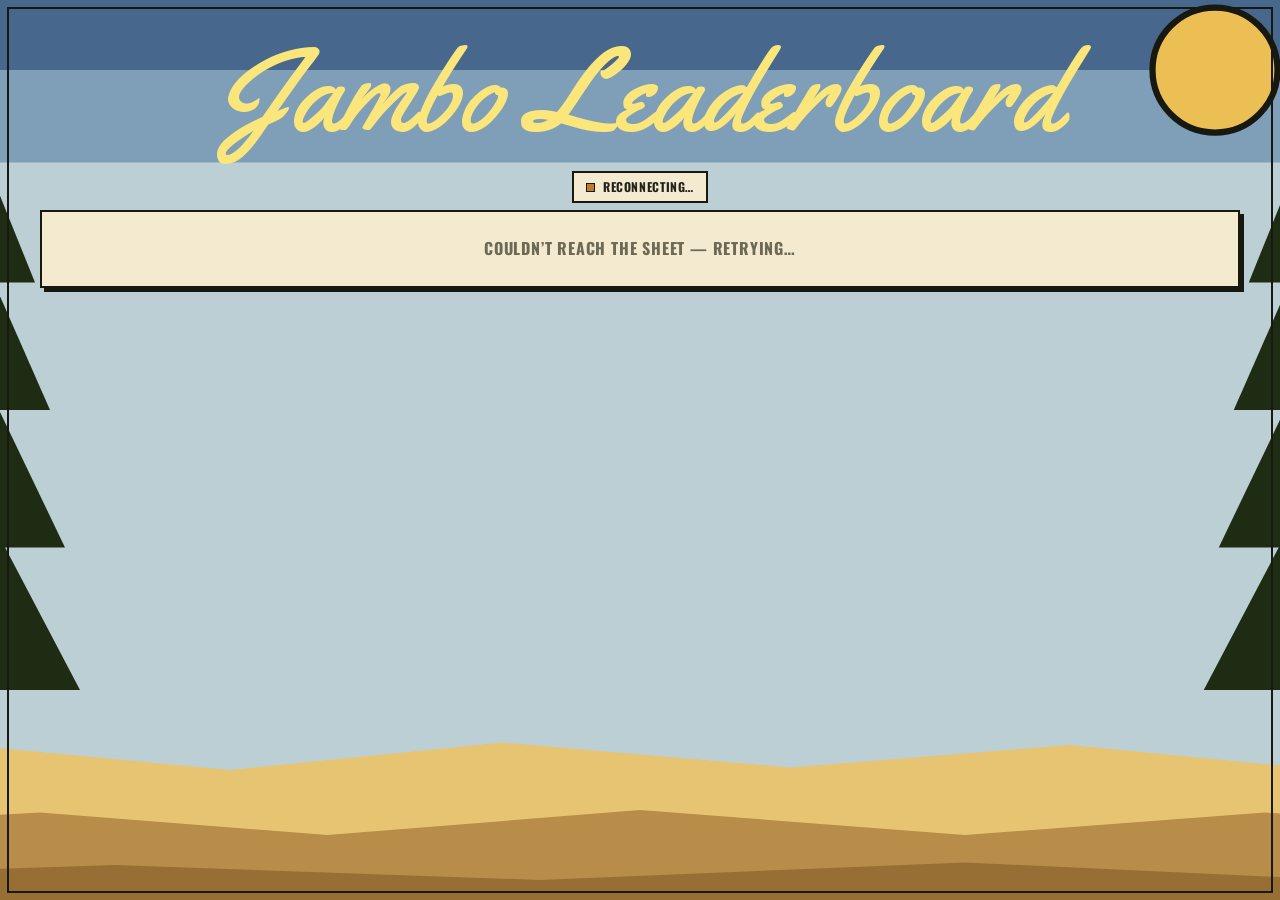
==== commit ba0f9255: "Koloss for the column headers, Oswald for every value Adds Koloss as the display face and moves the " ====
--- a/index.html
+++ b/index.html
@@ -13,7 +13,7 @@
 <title>Jambo Leaderboard</title>
 <link rel="preconnect" href="https://fonts.googleapis.com">
 <link rel="preconnect" href="https://fonts.gstatic.com" crossorigin>
-<link href="https://fonts.googleapis.com/css2?family=Courier+Prime:wght@400;700&family=Yellowtail&display=swap" rel="stylesheet">
+<link href="https://fonts.googleapis.com/css2?family=Oswald:wght@400;500;600;700&family=Yellowtail&display=swap" rel="stylesheet">
 <link rel="stylesheet" href="design-system/wpa.css">
 </head>
 <body>
@@ -408,7 +408,10 @@
 /* Header label -> css class suffix, so wpa.css can size an individual column
    by name (e.g. col--real-potential) instead of only by kind. */
 function slugify(label) {
-  return norm(label).replace(/[^a-z0-9]+/g, "-").replace(/^-|-$/g, "");
+  return norm(label)
+    .replace(/#/g, "num")            // a bare "#" would otherwise slug to nothing
+    .replace(/[^a-z0-9]+/g, "-")
+    .replace(/^-|-$/g, "") || "sym";
 }
 
 function escapeHtml(s) {
--- a/design-system/wpa.css
+++ b/design-system/wpa.css
@@ -17,6 +17,21 @@
 /* ---------- 1. Self-hosted display face --------------------------------- */
 /* National Park, latin subset, from @fontsource/national-park@5.3.0.
    Self-hosted so the board never depends on a font CDN being reachable. */
+/* Koloss — Jakob Erbar, 1923; digitised by Dieter Steffmann, 1999.
+   Self-hosted from 1001Fonts under their Free For Commercial Use licence,
+   which explicitly permits @font-face embedding. TTF is the only format
+   published; the licence enumerates WOFF/SVG/EOT but predates WOFF2, so the
+   original file is served unconverted. 22.6 KB.
+   https://www.1001fonts.com/koloss-font.html
+   NOTE: no ballot-box glyphs (U+2610/2611) — see .check below. */
+@font-face {
+  font-family: "Koloss";
+  font-style: normal;
+  font-weight: 400;
+  font-display: swap;
+  src: url("./fonts/koloss-regular.ttf") format("truetype");
+}
+
 @font-face {
   font-family: "National Park";
   font-style: normal;
@@ -75,19 +90,26 @@
   --shadow-press:    0px 0px 0px 0px var(--border);
 
   /* type */
-  --font-display:    "National Park", "Volkhov", Georgia, serif;
+  /* Koloss is the display face — group band and column labels only. Its
+     counters are far too tight to carry values at cell size, so everything
+     else on the board is a condensed grotesque. National Park stays in the
+     stack so a failed Koloss load degrades to the previous look, not Georgia. */
+  --font-display:    "Koloss", "National Park", "Volkhov", Georgia, serif;
   --font-script:     "Yellowtail", "Brush Script MT", cursive;
-  --font-body:       "Courier Prime", "DM Mono", "Share Tech Mono", ui-monospace, monospace;
+  --font-body:       "Oswald", "Arial Narrow", "Helvetica Neue", Arial, sans-serif;
+  /* Neither Koloss nor Oswald has U+2610/2611, so the tick column falls all
+     the way through to whatever the platform provides. */
+  --font-symbol:     ui-monospace, "Courier New", monospace;
   --tracking-display: 0.05em;
   --tracking-wide:   0.14em;
   --leading-body:    1.6;
 
   /* type scale — the mobile block at the bottom redefines these TOKENS,
      never the selectors, so components stay single-source. */
-  --fs-display:      clamp(34px, 12.4vh, 200px);  /* script face — small x-height */
+  --fs-display:      clamp(34px, 13.0vh, 210px);  /* script face — small x-height */
   --fs-lede:         clamp(10px, 0.95vw, 20px);  /* .status chip and .band__lede */
   --fs-band:         clamp(12px, 1.3vw, 30px);
-  --fs-colhead:      clamp(11px, 1.05vw, 25px);
+  --fs-colhead:      clamp(11px, 1.02vw, 24px);
   --fs-cell:         clamp(13px, 1.5vw, 34px);
   --fs-team:         clamp(12px, 1.3vw, 30px);
   --fs-points:       clamp(15px, 1.7vw, 38px);
@@ -371,7 +393,7 @@
   justify-content: center;
   text-align: center;
   gap: 0;
-  padding: clamp(4px, 1vh, 16px) clamp(16px, 2vw, 40px) 0;
+  padding: clamp(6px, 2.3vh, 28px) clamp(16px, 2vw, 40px) 0;
 }
 .brand { display: contents; }
 .brand h1 {
@@ -391,7 +413,13 @@
   display: flex;
   align-items: center;
   justify-content: center;
-  margin-bottom: clamp(6px, 2.4vh, 34px);
+  /* Yellowtail's descenders hang well below the line box, so this clears the
+     wordmark's tail rather than the box the browser reports. Measured against
+     real glyph ink: at 1512x743 the tail of the J bottoms out 28px under the
+     baseline, and only ~6px of that clearance is left here. Do not shrink it
+     further without re-measuring — the J and L tails sit directly over the chip. */
+  margin-top: clamp(4px, 1.65vh, 20px);
+  margin-bottom: 0;
 }
 
 /* ---------- board ------------------------------------------------------- */
@@ -464,15 +492,33 @@
    first row is the colspan'd group band. Unlisted columns split what is left
    evenly. Courier Prime is a monospace and far wider than the condensed sans
    this board used to run, so team needs materially more room than 19%. */
-col.col-rank   { width: 4.5%; }
-col.col-team   { width: 14%; }
-col.col-points { width: 7%; }
-
-/* Individual columns, by sheet label. The two POTENTIAL headers are the widest
-   words on the board and cannot wrap, so they get the slack that TEAM NAME was
-   not using. Anything unlisted splits what remains evenly. */
-col.col--potential      { width: 8.5%; }
-col.col--real-potential { width: 9.5%; }
+/* Column widths, measured rather than guessed: each is the widest of its
+   header lines and its cell values at the current type sizes, plus headroom.
+   Re-derive them if the type sizes change — the table runs close to full.
+
+   col-plain is the DEFAULT for any column the sheet grows; the per-label rules
+   below override it and must come after it, since both are single-class
+   selectors on <col> and source order decides. Without that default a new
+   sheet column would collapse to nothing. */
+col.col-plain  { width: 6.0%; }
+
+col.col-rank   { width: 5.3%; }
+col.col-team   { width: 12.0%; }   /* Oswald is condensed — 31px of headroom */
+col.col-points { width: 6.4%; }
+
+/* "#" holds a one or two digit value under a one-character header, so it gives
+   its share to RECORD, whose "0 - 0" was crowding both the group divider and
+   the Costume column. */
+col.col--num                   { width: 3.0%; }
+
+/* Wide labels and wide values. POTENTIAL is the longest unwrappable word on
+   the board; "Costume" is the widest single-line header in Koloss. */
+col.col--record                { width: 9.5%; }
+col.col--bonus-costume         { width: 8.0%; }
+col.col--double                { width: 6.9%; }
+col.col--potential-double-used { width: 6.9%; }
+col.col--potential             { width: 9.0%; }
+col.col--real-potential        { width: 9.0%; }
 
 tbody td {
   padding: clamp(3px, 0.8vh, 20px) var(--u2);
@@ -492,15 +538,17 @@
   text-overflow: ellipsis;
   font-size: var(--fs-team);
 }
+/* Values, not headers — these stay on the body face. Koloss's counters close
+   up almost completely at these sizes: its zero renders as a solid blob. */
 tbody td.rank {
   color: var(--primary);
-  font-family: var(--font-display);
-  font-weight: 800;
+  font-family: var(--font-body);
+  font-weight: 700;
   font-variant-numeric: tabular-nums;
 }
 tbody td.points {
-  font-family: var(--font-display);
-  font-weight: 800;
+  font-family: var(--font-body);
+  font-weight: 700;
   font-size: var(--fs-points);
   font-variant-numeric: tabular-nums;
 }
@@ -524,6 +572,7 @@
 /* Rank-1 row is deliberately styled the same as every other row. */
 
 .check {
+  font-family: var(--font-symbol);
   font-size: var(--fs-check);
   line-height: 1;
   display: inline-block;
@@ -577,7 +626,7 @@
   }
 
   .masthead { margin-bottom: var(--u4); padding: var(--u3) var(--u3); }
-  .status-row { margin-bottom: var(--u4); }
+  .status-row { margin-top: var(--u3); margin-bottom: var(--u3); }
 
   .board { flex: none; }
   .scroll {
